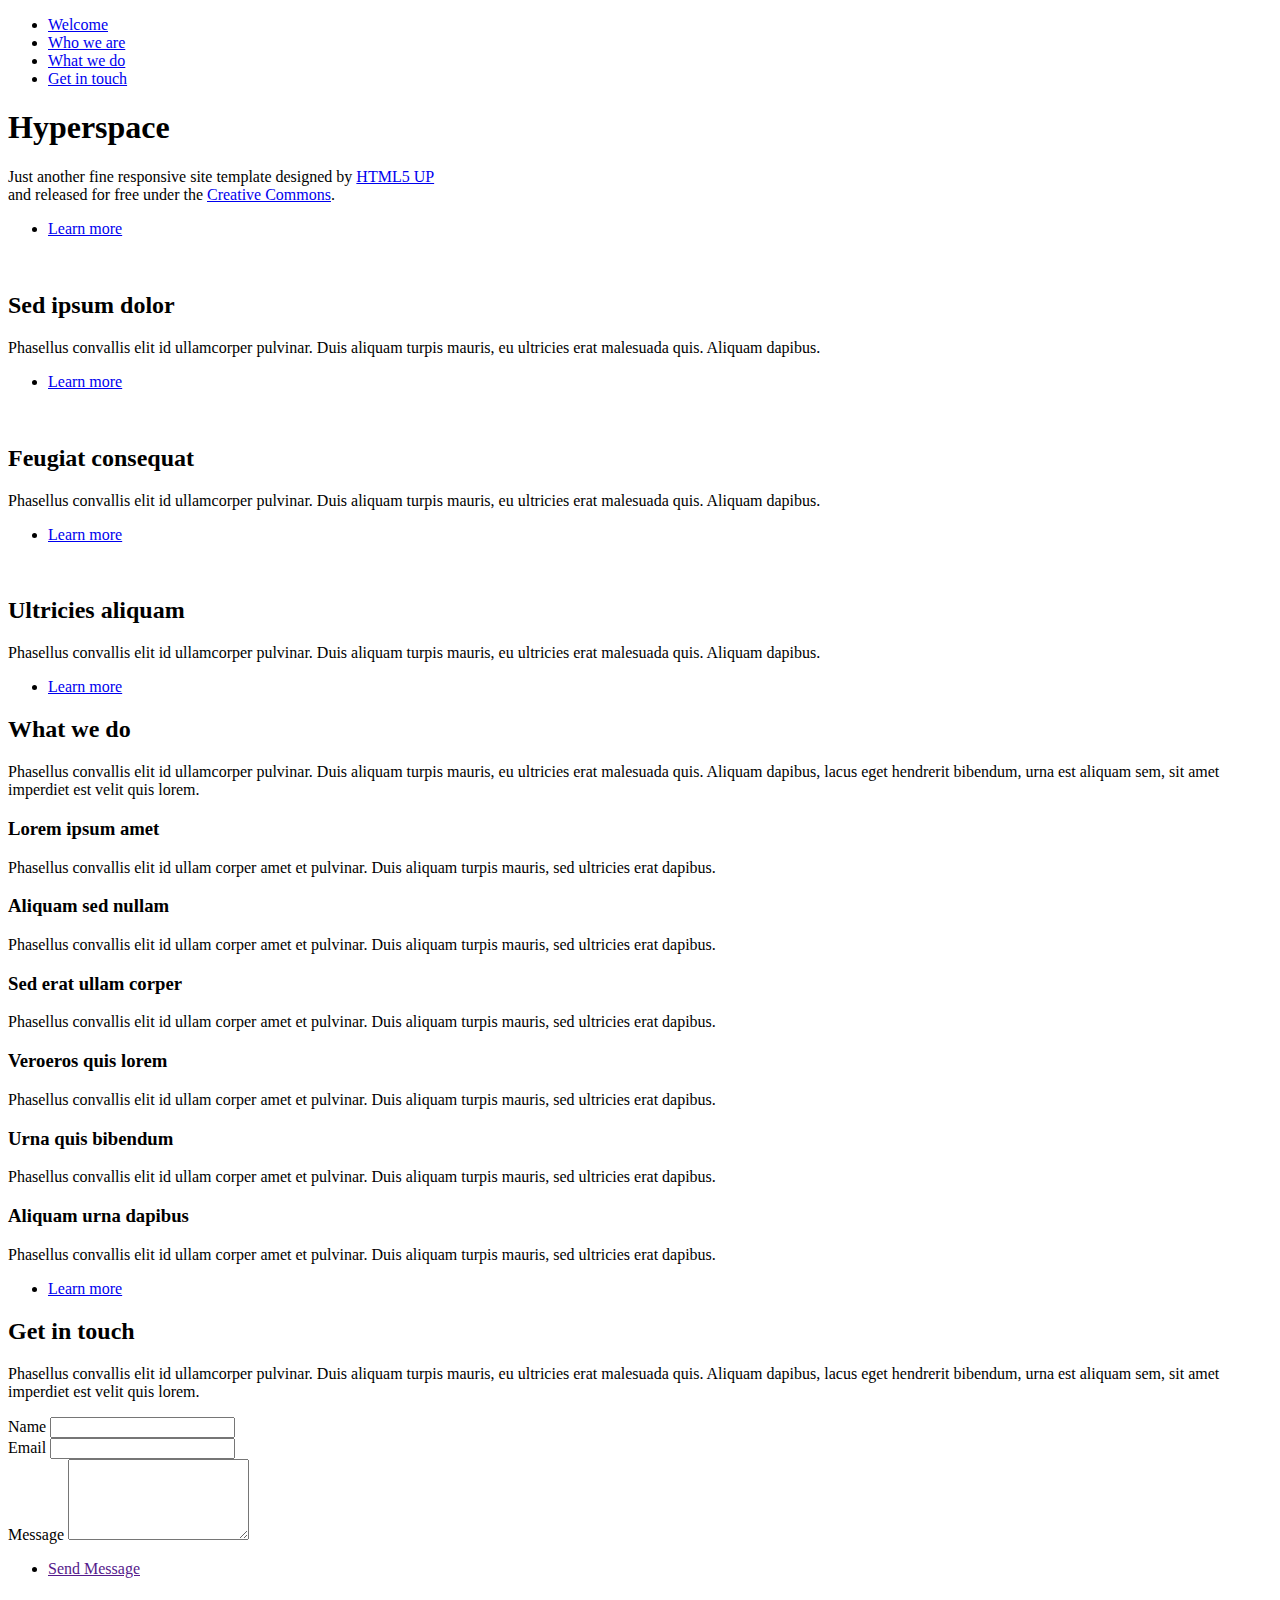
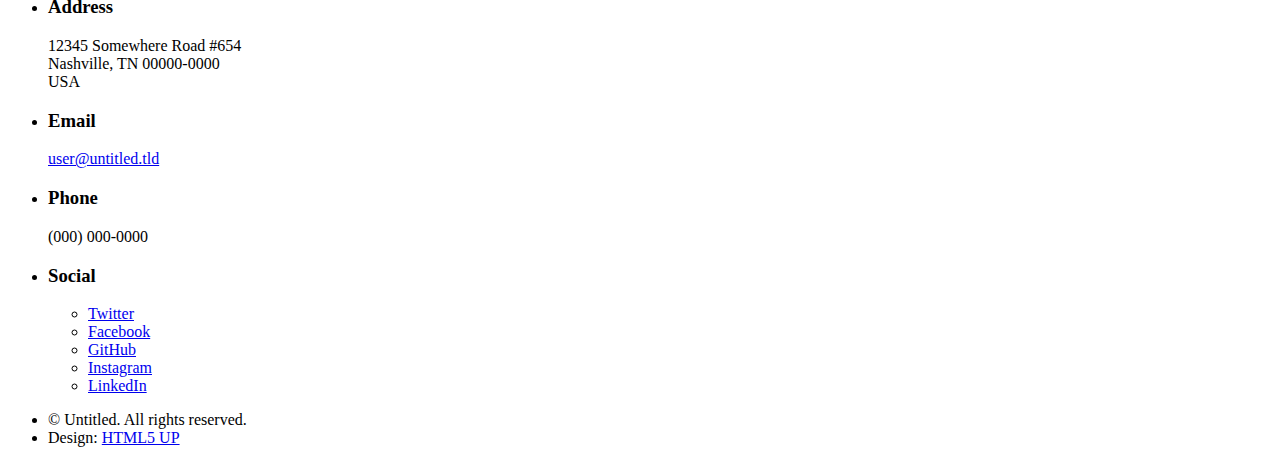
==== index.html @ f6045082 "Add files via upload" ====
<!DOCTYPE HTML>
<!--
	Hyperspace by HTML5 UP
	html5up.net | @ajlkn
	Free for personal and commercial use under the CCA 3.0 license (html5up.net/license)
-->
<html>
	<head>
		<title>Hyperspace by HTML5 UP</title>
		<meta charset="utf-8" />
		<meta name="viewport" content="width=device-width, initial-scale=1, user-scalable=no" />
		<link rel="stylesheet" href="assets/css/main.css" />
		<noscript><link rel="stylesheet" href="assets/css/noscript.css" /></noscript>
	</head>
	<body class="is-preload">

		<!-- Sidebar -->
			<section id="sidebar">
				<div class="inner">
					<nav>
						<ul>
							<li><a href="#intro">Welcome</a></li>
							<li><a href="#one">Who we are</a></li>
							<li><a href="#two">What we do</a></li>
							<li><a href="#three">Get in touch</a></li>
						</ul>
					</nav>
				</div>
			</section>

		<!-- Wrapper -->
			<div id="wrapper">

				<!-- Intro -->
					<section id="intro" class="wrapper style1 fullscreen fade-up">
						<div class="inner">
							<h1>Hyperspace</h1>
							<p>Just another fine responsive site template designed by <a href="http://html5up.net">HTML5 UP</a><br />
							and released for free under the <a href="http://html5up.net/license">Creative Commons</a>.</p>
							<ul class="actions">
								<li><a href="#one" class="button scrolly">Learn more</a></li>
							</ul>
						</div>
					</section>

				<!-- One -->
					<section id="one" class="wrapper style2 spotlights">
						<section>
							<a href="#" class="image"><img src="images/pic01.jpg" alt="" data-position="center center" /></a>
							<div class="content">
								<div class="inner">
									<h2>Sed ipsum dolor</h2>
									<p>Phasellus convallis elit id ullamcorper pulvinar. Duis aliquam turpis mauris, eu ultricies erat malesuada quis. Aliquam dapibus.</p>
									<ul class="actions">
										<li><a href="generic.html" class="button">Learn more</a></li>
									</ul>
								</div>
							</div>
						</section>
						<section>
							<a href="#" class="image"><img src="images/pic02.jpg" alt="" data-position="top center" /></a>
							<div class="content">
								<div class="inner">
									<h2>Feugiat consequat</h2>
									<p>Phasellus convallis elit id ullamcorper pulvinar. Duis aliquam turpis mauris, eu ultricies erat malesuada quis. Aliquam dapibus.</p>
									<ul class="actions">
										<li><a href="generic.html" class="button">Learn more</a></li>
									</ul>
								</div>
							</div>
						</section>
						<section>
							<a href="#" class="image"><img src="images/pic03.jpg" alt="" data-position="25% 25%" /></a>
							<div class="content">
								<div class="inner">
									<h2>Ultricies aliquam</h2>
									<p>Phasellus convallis elit id ullamcorper pulvinar. Duis aliquam turpis mauris, eu ultricies erat malesuada quis. Aliquam dapibus.</p>
									<ul class="actions">
										<li><a href="generic.html" class="button">Learn more</a></li>
									</ul>
								</div>
							</div>
						</section>
					</section>

				<!-- Two -->
					<section id="two" class="wrapper style3 fade-up">
						<div class="inner">
							<h2>What we do</h2>
							<p>Phasellus convallis elit id ullamcorper pulvinar. Duis aliquam turpis mauris, eu ultricies erat malesuada quis. Aliquam dapibus, lacus eget hendrerit bibendum, urna est aliquam sem, sit amet imperdiet est velit quis lorem.</p>
							<div class="features">
								<section>
									<span class="icon solid major fa-code"></span>
									<h3>Lorem ipsum amet</h3>
									<p>Phasellus convallis elit id ullam corper amet et pulvinar. Duis aliquam turpis mauris, sed ultricies erat dapibus.</p>
								</section>
								<section>
									<span class="icon solid major fa-lock"></span>
									<h3>Aliquam sed nullam</h3>
									<p>Phasellus convallis elit id ullam corper amet et pulvinar. Duis aliquam turpis mauris, sed ultricies erat dapibus.</p>
								</section>
								<section>
									<span class="icon solid major fa-cog"></span>
									<h3>Sed erat ullam corper</h3>
									<p>Phasellus convallis elit id ullam corper amet et pulvinar. Duis aliquam turpis mauris, sed ultricies erat dapibus.</p>
								</section>
								<section>
									<span class="icon solid major fa-desktop"></span>
									<h3>Veroeros quis lorem</h3>
									<p>Phasellus convallis elit id ullam corper amet et pulvinar. Duis aliquam turpis mauris, sed ultricies erat dapibus.</p>
								</section>
								<section>
									<span class="icon solid major fa-link"></span>
									<h3>Urna quis bibendum</h3>
									<p>Phasellus convallis elit id ullam corper amet et pulvinar. Duis aliquam turpis mauris, sed ultricies erat dapibus.</p>
								</section>
								<section>
									<span class="icon major fa-gem"></span>
									<h3>Aliquam urna dapibus</h3>
									<p>Phasellus convallis elit id ullam corper amet et pulvinar. Duis aliquam turpis mauris, sed ultricies erat dapibus.</p>
								</section>
							</div>
							<ul class="actions">
								<li><a href="generic.html" class="button">Learn more</a></li>
							</ul>
						</div>
					</section>

				<!-- Three -->
					<section id="three" class="wrapper style1 fade-up">
						<div class="inner">
							<h2>Get in touch</h2>
							<p>Phasellus convallis elit id ullamcorper pulvinar. Duis aliquam turpis mauris, eu ultricies erat malesuada quis. Aliquam dapibus, lacus eget hendrerit bibendum, urna est aliquam sem, sit amet imperdiet est velit quis lorem.</p>
							<div class="split style1">
								<section>
									<form method="post" action="#">
										<div class="fields">
											<div class="field half">
												<label for="name">Name</label>
												<input type="text" name="name" id="name" />
											</div>
											<div class="field half">
												<label for="email">Email</label>
												<input type="text" name="email" id="email" />
											</div>
											<div class="field">
												<label for="message">Message</label>
												<textarea name="message" id="message" rows="5"></textarea>
											</div>
										</div>
										<ul class="actions">
											<li><a href="" class="button submit">Send Message</a></li>
										</ul>
									</form>
								</section>
								<section>
									<ul class="contact">
										<li>
											<h3>Address</h3>
											<span>12345 Somewhere Road #654<br />
											Nashville, TN 00000-0000<br />
											USA</span>
										</li>
										<li>
											<h3>Email</h3>
											<a href="#">user@untitled.tld</a>
										</li>
										<li>
											<h3>Phone</h3>
											<span>(000) 000-0000</span>
										</li>
										<li>
											<h3>Social</h3>
											<ul class="icons">
												<li><a href="#" class="icon brands fa-twitter"><span class="label">Twitter</span></a></li>
												<li><a href="#" class="icon brands fa-facebook-f"><span class="label">Facebook</span></a></li>
												<li><a href="#" class="icon brands fa-github"><span class="label">GitHub</span></a></li>
												<li><a href="#" class="icon brands fa-instagram"><span class="label">Instagram</span></a></li>
												<li><a href="#" class="icon brands fa-linkedin-in"><span class="label">LinkedIn</span></a></li>
											</ul>
										</li>
									</ul>
								</section>
							</div>
						</div>
					</section>

			</div>

		<!-- Footer -->
			<footer id="footer" class="wrapper style1-alt">
				<div class="inner">
					<ul class="menu">
						<li>&copy; Untitled. All rights reserved.</li><li>Design: <a href="http://html5up.net">HTML5 UP</a></li>
					</ul>
				</div>
			</footer>

		<!-- Scripts -->
			<script src="assets/js/jquery.min.js"></script>
			<script src="assets/js/jquery.scrollex.min.js"></script>
			<script src="assets/js/jquery.scrolly.min.js"></script>
			<script src="assets/js/browser.min.js"></script>
			<script src="assets/js/breakpoints.min.js"></script>
			<script src="assets/js/util.js"></script>
			<script src="assets/js/main.js"></script>

	</body>
</html>
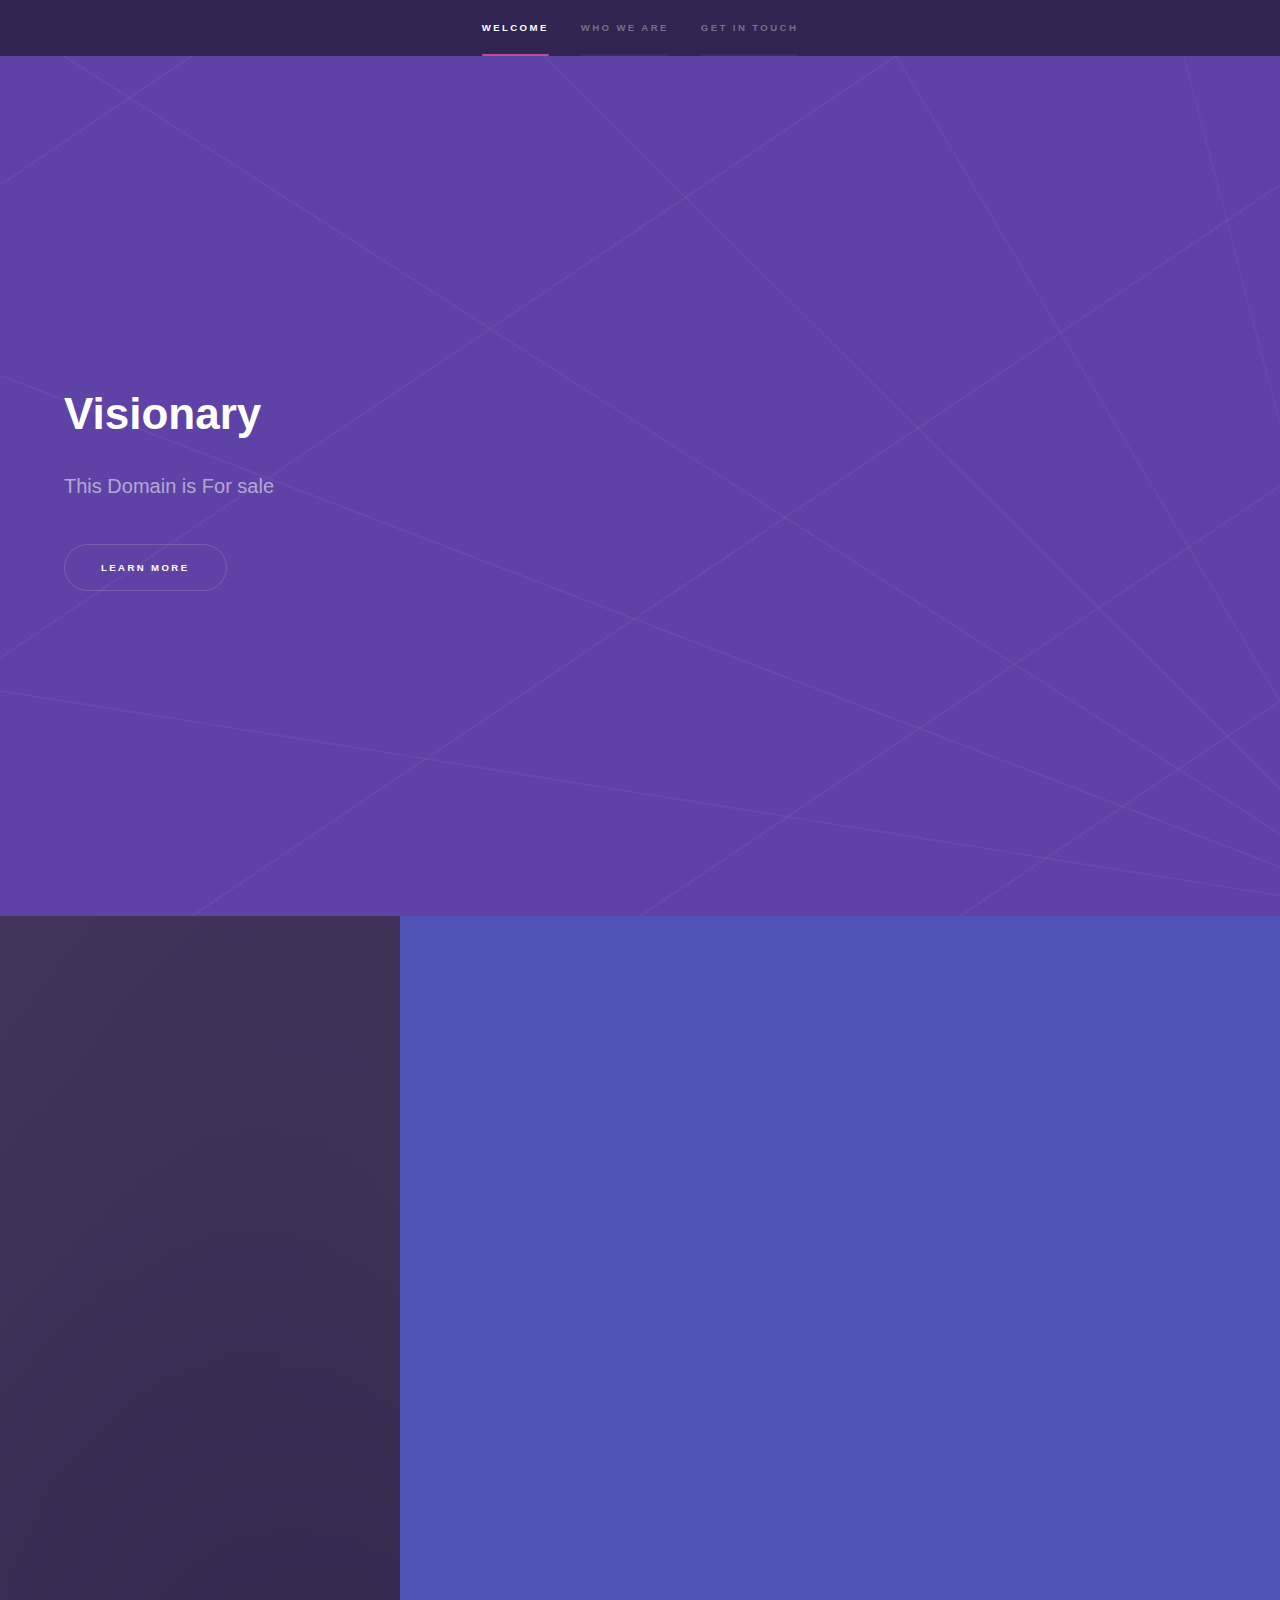
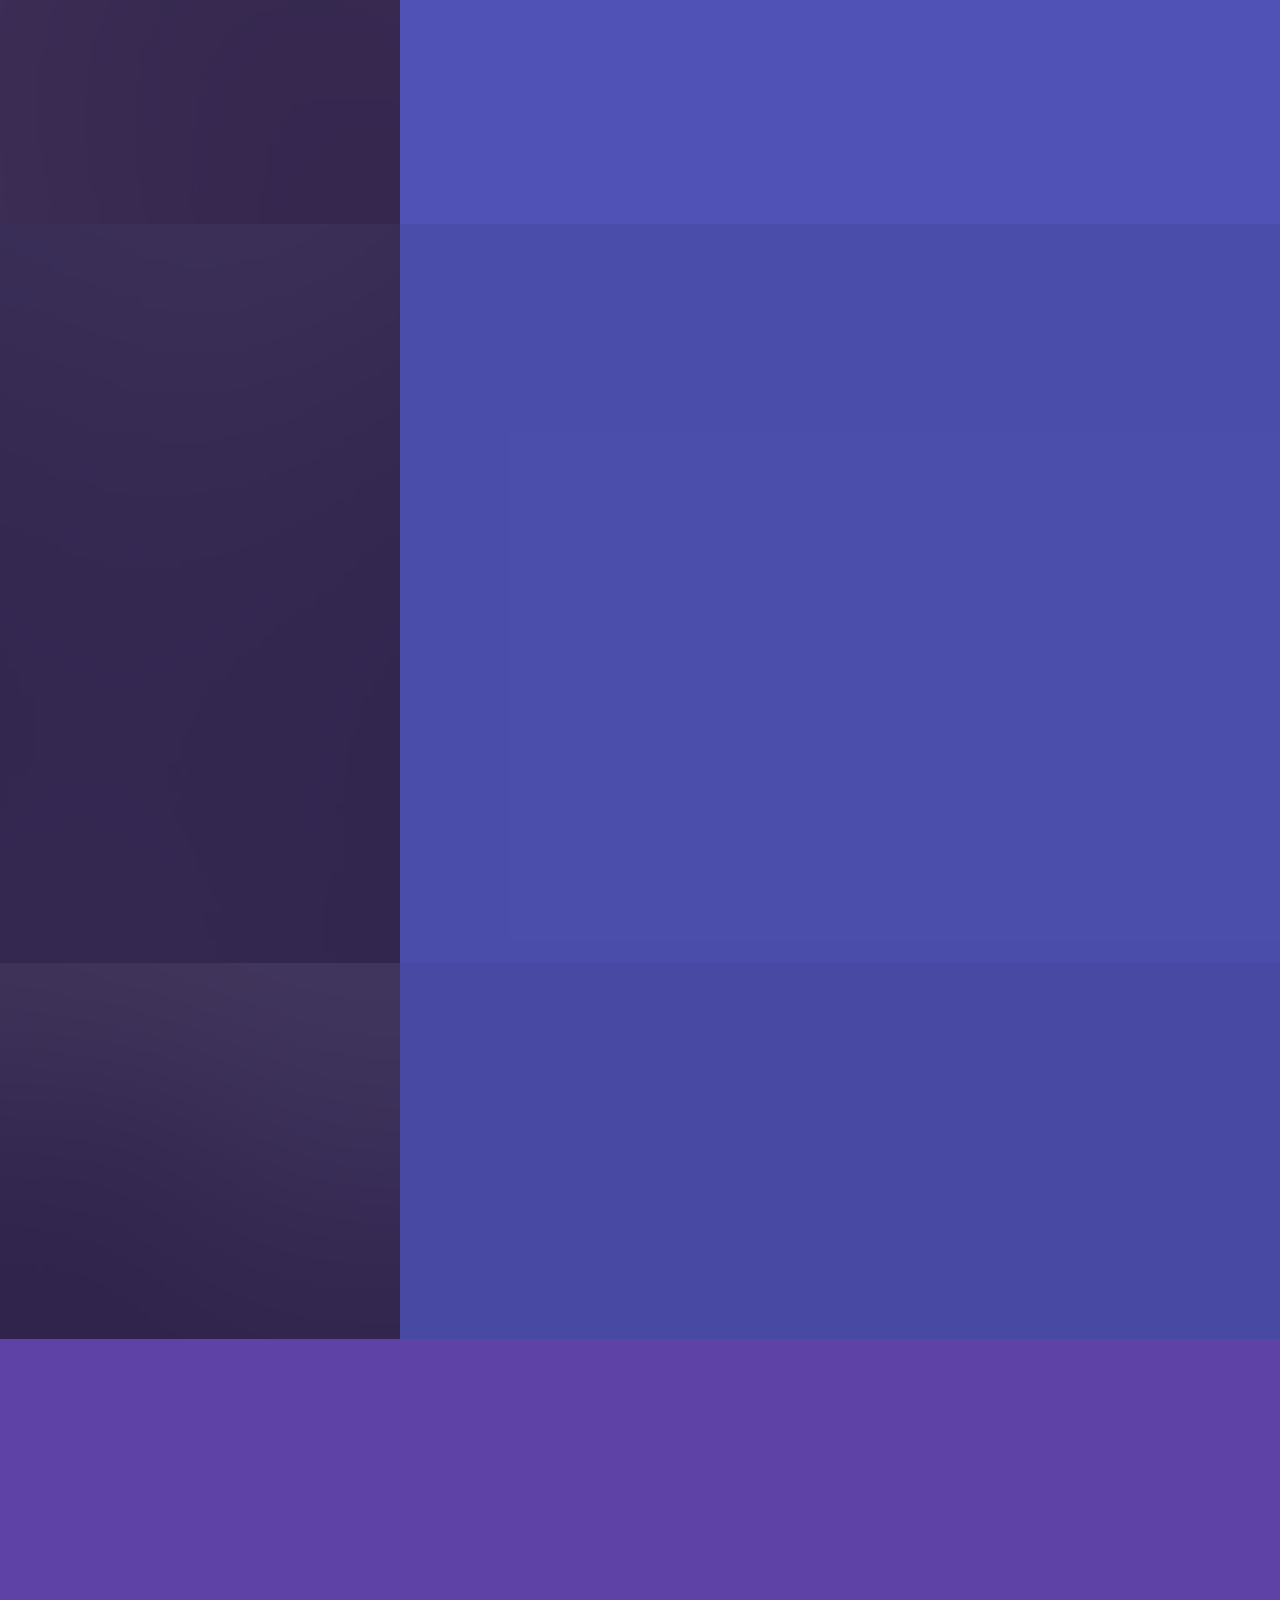
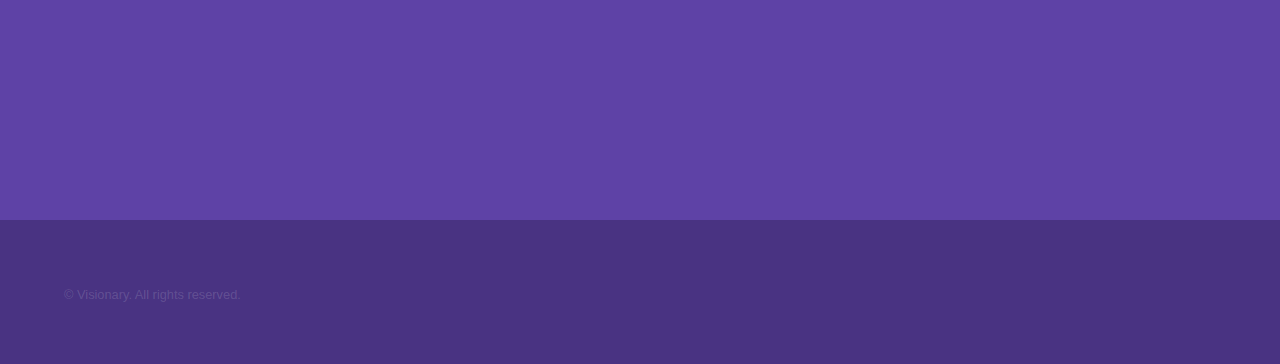
==== commit 6cd12fee: "changes code" ====
--- a/index.html
+++ b/index.html
@@ -1,12 +1,12 @@
 <!DOCTYPE HTML>
 <!--
-	Hyperspace by HTML5 UP
-	html5up.net | @ajlkn
-	Free for personal and commercial use under the CCA 3.0 license (html5up.net/license)
+	Domain by Visionary
+	visionary.my | @ajlkn
+	Free for personal and commercial use under the CCA 3.0 license (visionary.my/license)
 -->
 <html>
 	<head>
-		<title>Hyperspace by HTML5 UP</title>
+		<title>Domain by Visionary</title>
 		<meta charset="utf-8" />
 		<meta name="viewport" content="width=device-width, initial-scale=1, user-scalable=no" />
 		<link rel="stylesheet" href="assets/css/main.css" />
@@ -21,7 +21,7 @@
 						<ul>
 							<li><a href="#intro">Welcome</a></li>
 							<li><a href="#one">Who we are</a></li>
-							<li><a href="#two">What we do</a></li>
+							<!-- <li><a href="#two">What we do</a></li> -->
 							<li><a href="#three">Get in touch</a></li>
 						</ul>
 					</nav>
@@ -34,9 +34,8 @@
 				<!-- Intro -->
 					<section id="intro" class="wrapper style1 fullscreen fade-up">
 						<div class="inner">
-							<h1>Hyperspace</h1>
-							<p>Just another fine responsive site template designed by <a href="http://html5up.net">HTML5 UP</a><br />
-							and released for free under the <a href="http://html5up.net/license">Creative Commons</a>.</p>
+							<h1>Visionary</h1>
+							<p>This Domain is For sale</p>
 							<ul class="actions">
 								<li><a href="#one" class="button scrolly">Learn more</a></li>
 							</ul>
@@ -49,8 +48,30 @@
 							<a href="#" class="image"><img src="images/pic01.jpg" alt="" data-position="center center" /></a>
 							<div class="content">
 								<div class="inner">
-									<h2>Sed ipsum dolor</h2>
-									<p>Phasellus convallis elit id ullamcorper pulvinar. Duis aliquam turpis mauris, eu ultricies erat malesuada quis. Aliquam dapibus.</p>
+
+									<h2>The Visionary’s Journey</h2>
+									<p>
+
+										In the bustling city of Innovatia, there lived a young entrepreneur named Alex. Alex was known for his boundless curiosity and relentless drive to make the world a better place. He had a vision that went beyond the ordinary—a vision to create a sustainable future through technology and innovation.
+										
+										One day, while walking through the city’s crowded streets, Alex noticed the increasing pollution and the growing number of people struggling to find clean water. This sight ignited a spark within him. He decided to dedicate his life to solving these pressing issues.
+										
+										Alex gathered a team of like-minded individuals who shared his passion for change. They worked day and night, brainstorming and experimenting with various ideas. After months of hard work, they developed a groundbreaking water purification system that could convert polluted water into clean, drinkable water using solar energy.
+										
+										With their invention ready, Alex and his team presented it to the city council. The council was impressed and decided to implement the system across Innovatia. The results were astounding—clean water was now accessible to everyone, and the city’s pollution levels began to decrease.
+										
+										But Alex’s vision didn’t stop there. He wanted to share this technology with the world. He traveled to different countries, collaborating with governments and organizations to bring clean water to communities in need. His efforts were recognized globally, and he received numerous awards for his contributions to sustainability.
+										
+										Years passed, and Innovatia transformed into a model city of innovation and sustainability. Alex’s vision had become a reality, and his journey inspired countless others to pursue their dreams and make a positive impact on the world.
+										
+										Alex’s story is a testament to the power of vision and determination. It reminds us that with a clear vision and unwavering dedication, we can overcome any challenge and create a better future for all.
+										
+										I hope you enjoyed the story! If you have any specific themes or elements you’d like to include, feel free to let me know!
+										
+									
+									</p>
+
+									
 									<ul class="actions">
 										<li><a href="generic.html" class="button">Learn more</a></li>
 									</ul>
@@ -60,9 +81,22 @@
 						<section>
 							<a href="#" class="image"><img src="images/pic02.jpg" alt="" data-position="top center" /></a>
 							<div class="content">
-								<div class="inner">
-									<h2>Feugiat consequat</h2>
-									<p>Phasellus convallis elit id ullamcorper pulvinar. Duis aliquam turpis mauris, eu ultricies erat malesuada quis. Aliquam dapibus.</p>
+								<div class="inner">	<h2>The Great Office Prank</h2>
+									<p>
+										
+
+In a bustling tech company, there was a team known for their camaraderie and playful spirit. Among them was Sam, the office prankster, who was always up to some mischief. One day, Sam decided to pull off the ultimate prank on his boss, Mr. Thompson, who was known for his serious demeanor.
+
+Sam carefully planned his prank. He bought a realistic-looking rubber spider and placed it inside Mr. Thompson’s desk drawer. The next morning, as Mr. Thompson arrived at the office, Sam and his colleagues watched in anticipation.
+
+Mr. Thompson sat down at his desk, opened the drawer, and let out a loud yelp as he saw the spider. He jumped back, knocking over his chair, and the entire office burst into laughter. Mr. Thompson, realizing it was a prank, couldn’t help but chuckle himself.
+
+But the prank didn’t end there. Mr. Thompson decided to get back at Sam. He called a meeting and announced that the company was implementing a new dress code—everyone had to wear formal attire, including ties, starting the next day. Sam, who loved his casual clothes, was horrified.
+
+The next morning, Sam showed up in a full suit and tie, looking uncomfortable. As he walked into the office, he noticed everyone else was still in their casual clothes. Mr. Thompson walked up to him, grinning, and said, “Gotcha!”
+
+The office erupted in laughter once again, and Sam had to admit, Mr. Thompson had won this round. From that day on, the office was filled with even more laughter and a newfound respect for their boss’s sense of humor.
+									</p>
 									<ul class="actions">
 										<li><a href="generic.html" class="button">Learn more</a></li>
 									</ul>
@@ -73,8 +107,26 @@
 							<a href="#" class="image"><img src="images/pic03.jpg" alt="" data-position="25% 25%" /></a>
 							<div class="content">
 								<div class="inner">
-									<h2>Ultricies aliquam</h2>
-									<p>Phasellus convallis elit id ullamcorper pulvinar. Duis aliquam turpis mauris, eu ultricies erat malesuada quis. Aliquam dapibus.</p>
+								
+								
+									<h2>Visionary?</h2>
+									<p>
+										
+										Visionary Leadership
+Innovative Solutions
+Future Trends
+Creative Thinking
+Strategic Planning
+Business Growth
+Technology Advancements
+Entrepreneurship
+Market Insights
+Digital Transformation
+Sustainable Development
+Customer Experience
+Brand Strategy
+Product Innovation
+Industry Disruption</p>
 									<ul class="actions">
 										<li><a href="generic.html" class="button">Learn more</a></li>
 									</ul>
@@ -84,7 +136,7 @@
 					</section>
 
 				<!-- Two -->
-					<section id="two" class="wrapper style3 fade-up">
+					<!-- <section id="two" class="wrapper style3 fade-up">
 						<div class="inner">
 							<h2>What we do</h2>
 							<p>Phasellus convallis elit id ullamcorper pulvinar. Duis aliquam turpis mauris, eu ultricies erat malesuada quis. Aliquam dapibus, lacus eget hendrerit bibendum, urna est aliquam sem, sit amet imperdiet est velit quis lorem.</p>
@@ -124,16 +176,16 @@
 								<li><a href="generic.html" class="button">Learn more</a></li>
 							</ul>
 						</div>
-					</section>
+					</section> -->
 
 				<!-- Three -->
 					<section id="three" class="wrapper style1 fade-up">
 						<div class="inner">
 							<h2>Get in touch</h2>
-							<p>Phasellus convallis elit id ullamcorper pulvinar. Duis aliquam turpis mauris, eu ultricies erat malesuada quis. Aliquam dapibus, lacus eget hendrerit bibendum, urna est aliquam sem, sit amet imperdiet est velit quis lorem.</p>
+							<p>Keen to own or advertise here? </p>
 							<div class="split style1">
-								<section>
-									<form method="post" action="#">
+								 <section>
+									<!-- <form method="post" action="#">
 										<div class="fields">
 											<div class="field half">
 												<label for="name">Name</label>
@@ -151,25 +203,23 @@
 										<ul class="actions">
 											<li><a href="" class="button submit">Send Message</a></li>
 										</ul>
-									</form>
-								</section>
+									</form> -->
+								</section> 
 								<section>
 									<ul class="contact">
 										<li>
 											<h3>Address</h3>
-											<span>12345 Somewhere Road #654<br />
-											Nashville, TN 00000-0000<br />
-											USA</span>
+											<span>Somewhere in Malaysia</span>
 										</li>
 										<li>
 											<h3>Email</h3>
-											<a href="#">user@untitled.tld</a>
+											<a href="#">sean.collab.now@gmail.com</a>
 										</li>
 										<li>
 											<h3>Phone</h3>
-											<span>(000) 000-0000</span>
+											<span>(+60) 10-2264984</span>
 										</li>
-										<li>
+										<!-- <li>
 											<h3>Social</h3>
 											<ul class="icons">
 												<li><a href="#" class="icon brands fa-twitter"><span class="label">Twitter</span></a></li>
@@ -178,7 +228,7 @@
 												<li><a href="#" class="icon brands fa-instagram"><span class="label">Instagram</span></a></li>
 												<li><a href="#" class="icon brands fa-linkedin-in"><span class="label">LinkedIn</span></a></li>
 											</ul>
-										</li>
+										</li> -->
 									</ul>
 								</section>
 							</div>
@@ -191,7 +241,8 @@
 			<footer id="footer" class="wrapper style1-alt">
 				<div class="inner">
 					<ul class="menu">
-						<li>&copy; Untitled. All rights reserved.</li><li>Design: <a href="http://html5up.net">HTML5 UP</a></li>
+						<li>&copy; Visionary. All rights reserved.</li><li>
+							 </li>
 					</ul>
 				</div>
 			</footer>
--- a/assets/css/main.css
+++ b/assets/css/main.css
@@ -0,0 +1,3909 @@
+@import url(fontawesome-all.min.css);
+
+/*
+	Visionary by Visionary
+	visionary.my | @ajlkn
+	Free for personal and commercial use under the CCA 3.0 license (visionary.my/license)
+*/
+
+html, body, div, span, applet, object,
+iframe, h1, h2, h3, h4, h5, h6, p, blockquote,
+pre, a, abbr, acronym, address, big, cite,
+code, del, dfn, em, img, ins, kbd, q, s, samp,
+small, strike, strong, sub, sup, tt, var, b,
+u, i, center, dl, dt, dd, ol, ul, li, fieldset,
+form, label, legend, table, caption, tbody,
+tfoot, thead, tr, th, td, article, aside,
+canvas, details, embed, figure, figcaption,
+footer, header, hgroup, menu, nav, output, ruby,
+section, summary, time, mark, audio, video {
+	margin: 0;
+	padding: 0;
+	border: 0;
+	font-size: 100%;
+	font: inherit;
+	vertical-align: baseline;}
+
+article, aside, details, figcaption, figure,
+footer, header, hgroup, menu, nav, section {
+	display: block;}
+
+body {
+	line-height: 1;
+}
+
+ol, ul {
+	list-style: none;
+}
+
+blockquote, q {
+	quotes: none;
+}
+
+	blockquote:before, blockquote:after, q:before, q:after {
+		content: '';
+		content: none;
+	}
+
+table {
+	border-collapse: collapse;
+	border-spacing: 0;
+}
+
+body {
+	-webkit-text-size-adjust: none;
+}
+
+mark {
+	background-color: transparent;
+	color: inherit;
+}
+
+input::-moz-focus-inner {
+	border: 0;
+	padding: 0;
+}
+
+input, select, textarea {
+	-moz-appearance: none;
+	-webkit-appearance: none;
+	-ms-appearance: none;
+	appearance: none;
+}
+
+/* Basic */
+
+	@-ms-viewport {
+		width: device-width;
+	}
+
+	body {
+		-ms-overflow-style: scrollbar;
+	}
+
+	@media screen and (max-width: 480px) {
+
+		html, body {
+			min-width: 320px;
+		}
+
+	}
+
+	html {
+		box-sizing: border-box;
+	}
+
+	*, *:before, *:after {
+		box-sizing: inherit;
+	}
+
+	body {
+		background: #312450;
+	}
+
+		body.is-preload *, body.is-preload *:before, body.is-preload *:after {
+			-moz-animation: none !important;
+			-webkit-animation: none !important;
+			-ms-animation: none !important;
+			animation: none !important;
+			-moz-transition: none !important;
+			-webkit-transition: none !important;
+			-ms-transition: none !important;
+			transition: none !important;
+		}
+
+/* Type */
+
+	body, input, select, textarea {
+		color: rgba(255, 255, 255, 0.55);
+		font-family: Arial, Helvetica, sans-serif;
+		font-size: 16.5pt;
+		font-weight: normal;
+		line-height: 1.75;
+	}
+
+		@media screen and (max-width: 1680px) {
+
+			body, input, select, textarea {
+				font-size: 13pt;
+			}
+
+		}
+
+		@media screen and (max-width: 1280px) {
+
+			body, input, select, textarea {
+				font-size: 12pt;
+			}
+
+		}
+
+		@media screen and (max-width: 360px) {
+
+			body, input, select, textarea {
+				font-size: 11pt;
+			}
+
+		}
+
+	a {
+		-moz-transition: color 0.2s ease, border-bottom-color 0.2s ease;
+		-webkit-transition: color 0.2s ease, border-bottom-color 0.2s ease;
+		-ms-transition: color 0.2s ease, border-bottom-color 0.2s ease;
+		transition: color 0.2s ease, border-bottom-color 0.2s ease;
+		border-bottom: dotted 1px rgba(255, 255, 255, 0.35);
+		color: inherit;
+		text-decoration: none;
+	}
+
+		a:hover {
+			border-bottom-color: transparent;
+			color: #ffffff;
+		}
+
+	strong, b {
+		color: #ffffff;
+		font-weight: bold;
+	}
+
+	em, i {
+		font-style: italic;
+	}
+
+	p {
+		margin: 0 0 2em 0;
+	}
+
+	h1, h2, h3, h4, h5, h6 {
+		color: #ffffff;
+		font-weight: bold;
+		line-height: 1.5;
+		margin: 0 0 0.5em 0;
+	}
+
+		h1 a, h2 a, h3 a, h4 a, h5 a, h6 a {
+			color: inherit;
+			text-decoration: none;
+		}
+
+	h1 {
+		font-size: 2.75em;
+	}
+
+		h1.major {
+			margin: 0 0 1.3em 0;
+			position: relative;
+			padding-bottom: 0.35em;
+		}
+
+			h1.major:after {
+				background-image: -moz-linear-gradient(to right, #5e42a6, #b74e91);
+				background-image: -webkit-linear-gradient(to right, #5e42a6, #b74e91);
+				background-image: -ms-linear-gradient(to right, #5e42a6, #b74e91);
+				background-image: linear-gradient(to right, #5e42a6, #b74e91);
+				-moz-transition: max-width 0.2s ease;
+				-webkit-transition: max-width 0.2s ease;
+				-ms-transition: max-width 0.2s ease;
+				transition: max-width 0.2s ease;
+				border-radius: 0.2em;
+				bottom: 0;
+				content: '';
+				height: 0.05em;
+				position: absolute;
+				right: 0;
+				width: 100%;
+			}
+
+	h2 {
+		font-size: 1.75em;
+	}
+
+	h3 {
+		font-size: 1.1em;
+	}
+
+	h4 {
+		font-size: 1em;
+	}
+
+	h5 {
+		font-size: 0.8em;
+	}
+
+	h6 {
+		font-size: 0.6em;
+	}
+
+	@media screen and (max-width: 736px) {
+
+		h1 {
+			font-size: 2em;
+		}
+
+		h2 {
+			font-size: 1.25em;
+		}
+
+		h3 {
+			font-size: 1em;
+		}
+
+		h4 {
+			font-size: 0.8em;
+		}
+
+		h5 {
+			font-size: 0.6em;
+		}
+
+		h6 {
+			font-size: 0.6em;
+		}
+
+	}
+
+	sub {
+		font-size: 0.8em;
+		position: relative;
+		top: 0.5em;
+	}
+
+	sup {
+		font-size: 0.8em;
+		position: relative;
+		top: -0.5em;
+	}
+
+	blockquote {
+		border-left: solid 4px rgba(255, 255, 255, 0.15);
+		font-style: italic;
+		margin: 0 0 2em 0;
+		padding: 0.5em 0 0.5em 2em;
+	}
+
+	code {
+		background: rgba(255, 255, 255, 0.05);
+		border-radius: 0.25em;
+		border: solid 1px rgba(255, 255, 255, 0.15);
+		font-family: "Courier New", monospace;
+		font-size: 0.9em;
+		margin: 0 0.25em;
+		padding: 0.25em 0.65em;
+	}
+
+	pre {
+		-webkit-overflow-scrolling: touch;
+		font-family: "Courier New", monospace;
+		font-size: 0.9em;
+		margin: 0 0 2em 0;
+	}
+
+		pre code {
+			display: block;
+			line-height: 1.75em;
+			padding: 1em 1.5em;
+			overflow-x: auto;
+		}
+
+	hr {
+		border: 0;
+		border-bottom: solid 1px rgba(255, 255, 255, 0.15);
+		margin: 2em 0;
+	}
+
+		hr.major {
+			margin: 3em 0;
+		}
+
+	.align-left {
+		text-align: left;
+	}
+
+	.align-center {
+		text-align: center;
+	}
+
+	.align-right {
+		text-align: right;
+	}
+
+/* Row */
+
+	.row {
+		display: flex;
+		flex-wrap: wrap;
+		box-sizing: border-box;
+		align-items: stretch;
+	}
+
+		.row > * {
+			box-sizing: border-box;
+		}
+
+		.row.gtr-uniform > * > :last-child {
+			margin-bottom: 0;
+		}
+
+		.row.aln-left {
+			justify-content: flex-start;
+		}
+
+		.row.aln-center {
+			justify-content: center;
+		}
+
+		.row.aln-right {
+			justify-content: flex-end;
+		}
+
+		.row.aln-top {
+			align-items: flex-start;
+		}
+
+		.row.aln-middle {
+			align-items: center;
+		}
+
+		.row.aln-bottom {
+			align-items: flex-end;
+		}
+
+		.row > .imp {
+			order: -1;
+		}
+
+		.row > .col-1 {
+			width: 8.33333%;
+		}
+
+		.row > .off-1 {
+			margin-left: 8.33333%;
+		}
+
+		.row > .col-2 {
+			width: 16.66667%;
+		}
+
+		.row > .off-2 {
+			margin-left: 16.66667%;
+		}
+
+		.row > .col-3 {
+			width: 25%;
+		}
+
+		.row > .off-3 {
+			margin-left: 25%;
+		}
+
+		.row > .col-4 {
+			width: 33.33333%;
+		}
+
+		.row > .off-4 {
+			margin-left: 33.33333%;
+		}
+
+		.row > .col-5 {
+			width: 41.66667%;
+		}
+
+		.row > .off-5 {
+			margin-left: 41.66667%;
+		}
+
+		.row > .col-6 {
+			width: 50%;
+		}
+
+		.row > .off-6 {
+			margin-left: 50%;
+		}
+
+		.row > .col-7 {
+			width: 58.33333%;
+		}
+
+		.row > .off-7 {
+			margin-left: 58.33333%;
+		}
+
+		.row > .col-8 {
+			width: 66.66667%;
+		}
+
+		.row > .off-8 {
+			margin-left: 66.66667%;
+		}
+
+		.row > .col-9 {
+			width: 75%;
+		}
+
+		.row > .off-9 {
+			margin-left: 75%;
+		}
+
+		.row > .col-10 {
+			width: 83.33333%;
+		}
+
+		.row > .off-10 {
+			margin-left: 83.33333%;
+		}
+
+		.row > .col-11 {
+			width: 91.66667%;
+		}
+
+		.row > .off-11 {
+			margin-left: 91.66667%;
+		}
+
+		.row > .col-12 {
+			width: 100%;
+		}
+
+		.row > .off-12 {
+			margin-left: 100%;
+		}
+
+		.row.gtr-0 {
+			margin-top: 0;
+			margin-left: 0em;
+		}
+
+			.row.gtr-0 > * {
+				padding: 0 0 0 0em;
+			}
+
+			.row.gtr-0.gtr-uniform {
+				margin-top: 0em;
+			}
+
+				.row.gtr-0.gtr-uniform > * {
+					padding-top: 0em;
+				}
+
+		.row.gtr-25 {
+			margin-top: 0;
+			margin-left: -0.375em;
+		}
+
+			.row.gtr-25 > * {
+				padding: 0 0 0 0.375em;
+			}
+
+			.row.gtr-25.gtr-uniform {
+				margin-top: -0.375em;
+			}
+
+				.row.gtr-25.gtr-uniform > * {
+					padding-top: 0.375em;
+				}
+
+		.row.gtr-50 {
+			margin-top: 0;
+			margin-left: -0.75em;
+		}
+
+			.row.gtr-50 > * {
+				padding: 0 0 0 0.75em;
+			}
+
+			.row.gtr-50.gtr-uniform {
+				margin-top: -0.75em;
+			}
+
+				.row.gtr-50.gtr-uniform > * {
+					padding-top: 0.75em;
+				}
+
+		.row {
+			margin-top: 0;
+			margin-left: -1.5em;
+		}
+
+			.row > * {
+				padding: 0 0 0 1.5em;
+			}
+
+			.row.gtr-uniform {
+				margin-top: -1.5em;
+			}
+
+				.row.gtr-uniform > * {
+					padding-top: 1.5em;
+				}
+
+		.row.gtr-150 {
+			margin-top: 0;
+			margin-left: -2.25em;
+		}
+
+			.row.gtr-150 > * {
+				padding: 0 0 0 2.25em;
+			}
+
+			.row.gtr-150.gtr-uniform {
+				margin-top: -2.25em;
+			}
+
+				.row.gtr-150.gtr-uniform > * {
+					padding-top: 2.25em;
+				}
+
+		.row.gtr-200 {
+			margin-top: 0;
+			margin-left: -3em;
+		}
+
+			.row.gtr-200 > * {
+				padding: 0 0 0 3em;
+			}
+
+			.row.gtr-200.gtr-uniform {
+				margin-top: -3em;
+			}
+
+				.row.gtr-200.gtr-uniform > * {
+					padding-top: 3em;
+				}
+
+		@media screen and (max-width: 1680px) {
+
+			.row {
+				display: flex;
+				flex-wrap: wrap;
+				box-sizing: border-box;
+				align-items: stretch;
+			}
+
+				.row > * {
+					box-sizing: border-box;
+				}
+
+				.row.gtr-uniform > * > :last-child {
+					margin-bottom: 0;
+				}
+
+				.row.aln-left {
+					justify-content: flex-start;
+				}
+
+				.row.aln-center {
+					justify-content: center;
+				}
+
+				.row.aln-right {
+					justify-content: flex-end;
+				}
+
+				.row.aln-top {
+					align-items: flex-start;
+				}
+
+				.row.aln-middle {
+					align-items: center;
+				}
+
+				.row.aln-bottom {
+					align-items: flex-end;
+				}
+
+				.row > .imp-xlarge {
+					order: -1;
+				}
+
+				.row > .col-1-xlarge {
+					width: 8.33333%;
+				}
+
+				.row > .off-1-xlarge {
+					margin-left: 8.33333%;
+				}
+
+				.row > .col-2-xlarge {
+					width: 16.66667%;
+				}
+
+				.row > .off-2-xlarge {
+					margin-left: 16.66667%;
+				}
+
+				.row > .col-3-xlarge {
+					width: 25%;
+				}
+
+				.row > .off-3-xlarge {
+					margin-left: 25%;
+				}
+
+				.row > .col-4-xlarge {
+					width: 33.33333%;
+				}
+
+				.row > .off-4-xlarge {
+					margin-left: 33.33333%;
+				}
+
+				.row > .col-5-xlarge {
+					width: 41.66667%;
+				}
+
+				.row > .off-5-xlarge {
+					margin-left: 41.66667%;
+				}
+
+				.row > .col-6-xlarge {
+					width: 50%;
+				}
+
+				.row > .off-6-xlarge {
+					margin-left: 50%;
+				}
+
+				.row > .col-7-xlarge {
+					width: 58.33333%;
+				}
+
+				.row > .off-7-xlarge {
+					margin-left: 58.33333%;
+				}
+
+				.row > .col-8-xlarge {
+					width: 66.66667%;
+				}
+
+				.row > .off-8-xlarge {
+					margin-left: 66.66667%;
+				}
+
+				.row > .col-9-xlarge {
+					width: 75%;
+				}
+
+				.row > .off-9-xlarge {
+					margin-left: 75%;
+				}
+
+				.row > .col-10-xlarge {
+					width: 83.33333%;
+				}
+
+				.row > .off-10-xlarge {
+					margin-left: 83.33333%;
+				}
+
+				.row > .col-11-xlarge {
+					width: 91.66667%;
+				}
+
+				.row > .off-11-xlarge {
+					margin-left: 91.66667%;
+				}
+
+				.row > .col-12-xlarge {
+					width: 100%;
+				}
+
+				.row > .off-12-xlarge {
+					margin-left: 100%;
+				}
+
+				.row.gtr-0 {
+					margin-top: 0;
+					margin-left: 0em;
+				}
+
+					.row.gtr-0 > * {
+						padding: 0 0 0 0em;
+					}
+
+					.row.gtr-0.gtr-uniform {
+						margin-top: 0em;
+					}
+
+						.row.gtr-0.gtr-uniform > * {
+							padding-top: 0em;
+						}
+
+				.row.gtr-25 {
+					margin-top: 0;
+					margin-left: -0.375em;
+				}
+
+					.row.gtr-25 > * {
+						padding: 0 0 0 0.375em;
+					}
+
+					.row.gtr-25.gtr-uniform {
+						margin-top: -0.375em;
+					}
+
+						.row.gtr-25.gtr-uniform > * {
+							padding-top: 0.375em;
+						}
+
+				.row.gtr-50 {
+					margin-top: 0;
+					margin-left: -0.75em;
+				}
+
+					.row.gtr-50 > * {
+						padding: 0 0 0 0.75em;
+					}
+
+					.row.gtr-50.gtr-uniform {
+						margin-top: -0.75em;
+					}
+
+						.row.gtr-50.gtr-uniform > * {
+							padding-top: 0.75em;
+						}
+
+				.row {
+					margin-top: 0;
+					margin-left: -1.5em;
+				}
+
+					.row > * {
+						padding: 0 0 0 1.5em;
+					}
+
+					.row.gtr-uniform {
+						margin-top: -1.5em;
+					}
+
+						.row.gtr-uniform > * {
+							padding-top: 1.5em;
+						}
+
+				.row.gtr-150 {
+					margin-top: 0;
+					margin-left: -2.25em;
+				}
+
+					.row.gtr-150 > * {
+						padding: 0 0 0 2.25em;
+					}
+
+					.row.gtr-150.gtr-uniform {
+						margin-top: -2.25em;
+					}
+
+						.row.gtr-150.gtr-uniform > * {
+							padding-top: 2.25em;
+						}
+
+				.row.gtr-200 {
+					margin-top: 0;
+					margin-left: -3em;
+				}
+
+					.row.gtr-200 > * {
+						padding: 0 0 0 3em;
+					}
+
+					.row.gtr-200.gtr-uniform {
+						margin-top: -3em;
+					}
+
+						.row.gtr-200.gtr-uniform > * {
+							padding-top: 3em;
+						}
+
+		}
+
+		@media screen and (max-width: 1280px) {
+
+			.row {
+				display: flex;
+				flex-wrap: wrap;
+				box-sizing: border-box;
+				align-items: stretch;
+			}
+
+				.row > * {
+					box-sizing: border-box;
+				}
+
+				.row.gtr-uniform > * > :last-child {
+					margin-bottom: 0;
+				}
+
+				.row.aln-left {
+					justify-content: flex-start;
+				}
+
+				.row.aln-center {
+					justify-content: center;
+				}
+
+				.row.aln-right {
+					justify-content: flex-end;
+				}
+
+				.row.aln-top {
+					align-items: flex-start;
+				}
+
+				.row.aln-middle {
+					align-items: center;
+				}
+
+				.row.aln-bottom {
+					align-items: flex-end;
+				}
+
+				.row > .imp-large {
+					order: -1;
+				}
+
+				.row > .col-1-large {
+					width: 8.33333%;
+				}
+
+				.row > .off-1-large {
+					margin-left: 8.33333%;
+				}
+
+				.row > .col-2-large {
+					width: 16.66667%;
+				}
+
+				.row > .off-2-large {
+					margin-left: 16.66667%;
+				}
+
+				.row > .col-3-large {
+					width: 25%;
+				}
+
+				.row > .off-3-large {
+					margin-left: 25%;
+				}
+
+				.row > .col-4-large {
+					width: 33.33333%;
+				}
+
+				.row > .off-4-large {
+					margin-left: 33.33333%;
+				}
+
+				.row > .col-5-large {
+					width: 41.66667%;
+				}
+
+				.row > .off-5-large {
+					margin-left: 41.66667%;
+				}
+
+				.row > .col-6-large {
+					width: 50%;
+				}
+
+				.row > .off-6-large {
+					margin-left: 50%;
+				}
+
+				.row > .col-7-large {
+					width: 58.33333%;
+				}
+
+				.row > .off-7-large {
+					margin-left: 58.33333%;
+				}
+
+				.row > .col-8-large {
+					width: 66.66667%;
+				}
+
+				.row > .off-8-large {
+					margin-left: 66.66667%;
+				}
+
+				.row > .col-9-large {
+					width: 75%;
+				}
+
+				.row > .off-9-large {
+					margin-left: 75%;
+				}
+
+				.row > .col-10-large {
+					width: 83.33333%;
+				}
+
+				.row > .off-10-large {
+					margin-left: 83.33333%;
+				}
+
+				.row > .col-11-large {
+					width: 91.66667%;
+				}
+
+				.row > .off-11-large {
+					margin-left: 91.66667%;
+				}
+
+				.row > .col-12-large {
+					width: 100%;
+				}
+
+				.row > .off-12-large {
+					margin-left: 100%;
+				}
+
+				.row.gtr-0 {
+					margin-top: 0;
+					margin-left: 0em;
+				}
+
+					.row.gtr-0 > * {
+						padding: 0 0 0 0em;
+					}
+
+					.row.gtr-0.gtr-uniform {
+						margin-top: 0em;
+					}
+
+						.row.gtr-0.gtr-uniform > * {
+							padding-top: 0em;
+						}
+
+				.row.gtr-25 {
+					margin-top: 0;
+					margin-left: -0.375em;
+				}
+
+					.row.gtr-25 > * {
+						padding: 0 0 0 0.375em;
+					}
+
+					.row.gtr-25.gtr-uniform {
+						margin-top: -0.375em;
+					}
+
+						.row.gtr-25.gtr-uniform > * {
+							padding-top: 0.375em;
+						}
+
+				.row.gtr-50 {
+					margin-top: 0;
+					margin-left: -0.75em;
+				}
+
+					.row.gtr-50 > * {
+						padding: 0 0 0 0.75em;
+					}
+
+					.row.gtr-50.gtr-uniform {
+						margin-top: -0.75em;
+					}
+
+						.row.gtr-50.gtr-uniform > * {
+							padding-top: 0.75em;
+						}
+
+				.row {
+					margin-top: 0;
+					margin-left: -1.5em;
+				}
+
+					.row > * {
+						padding: 0 0 0 1.5em;
+					}
+
+					.row.gtr-uniform {
+						margin-top: -1.5em;
+					}
+
+						.row.gtr-uniform > * {
+							padding-top: 1.5em;
+						}
+
+				.row.gtr-150 {
+					margin-top: 0;
+					margin-left: -2.25em;
+				}
+
+					.row.gtr-150 > * {
+						padding: 0 0 0 2.25em;
+					}
+
+					.row.gtr-150.gtr-uniform {
+						margin-top: -2.25em;
+					}
+
+						.row.gtr-150.gtr-uniform > * {
+							padding-top: 2.25em;
+						}
+
+				.row.gtr-200 {
+					margin-top: 0;
+					margin-left: -3em;
+				}
+
+					.row.gtr-200 > * {
+						padding: 0 0 0 3em;
+					}
+
+					.row.gtr-200.gtr-uniform {
+						margin-top: -3em;
+					}
+
+						.row.gtr-200.gtr-uniform > * {
+							padding-top: 3em;
+						}
+
+		}
+
+		@media screen and (max-width: 980px) {
+
+			.row {
+				display: flex;
+				flex-wrap: wrap;
+				box-sizing: border-box;
+				align-items: stretch;
+			}
+
+				.row > * {
+					box-sizing: border-box;
+				}
+
+				.row.gtr-uniform > * > :last-child {
+					margin-bottom: 0;
+				}
+
+				.row.aln-left {
+					justify-content: flex-start;
+				}
+
+				.row.aln-center {
+					justify-content: center;
+				}
+
+				.row.aln-right {
+					justify-content: flex-end;
+				}
+
+				.row.aln-top {
+					align-items: flex-start;
+				}
+
+				.row.aln-middle {
+					align-items: center;
+				}
+
+				.row.aln-bottom {
+					align-items: flex-end;
+				}
+
+				.row > .imp-medium {
+					order: -1;
+				}
+
+				.row > .col-1-medium {
+					width: 8.33333%;
+				}
+
+				.row > .off-1-medium {
+					margin-left: 8.33333%;
+				}
+
+				.row > .col-2-medium {
+					width: 16.66667%;
+				}
+
+				.row > .off-2-medium {
+					margin-left: 16.66667%;
+				}
+
+				.row > .col-3-medium {
+					width: 25%;
+				}
+
+				.row > .off-3-medium {
+					margin-left: 25%;
+				}
+
+				.row > .col-4-medium {
+					width: 33.33333%;
+				}
+
+				.row > .off-4-medium {
+					margin-left: 33.33333%;
+				}
+
+				.row > .col-5-medium {
+					width: 41.66667%;
+				}
+
+				.row > .off-5-medium {
+					margin-left: 41.66667%;
+				}
+
+				.row > .col-6-medium {
+					width: 50%;
+				}
+
+				.row > .off-6-medium {
+					margin-left: 50%;
+				}
+
+				.row > .col-7-medium {
+					width: 58.33333%;
+				}
+
+				.row > .off-7-medium {
+					margin-left: 58.33333%;
+				}
+
+				.row > .col-8-medium {
+					width: 66.66667%;
+				}
+
+				.row > .off-8-medium {
+					margin-left: 66.66667%;
+				}
+
+				.row > .col-9-medium {
+					width: 75%;
+				}
+
+				.row > .off-9-medium {
+					margin-left: 75%;
+				}
+
+				.row > .col-10-medium {
+					width: 83.33333%;
+				}
+
+				.row > .off-10-medium {
+					margin-left: 83.33333%;
+				}
+
+				.row > .col-11-medium {
+					width: 91.66667%;
+				}
+
+				.row > .off-11-medium {
+					margin-left: 91.66667%;
+				}
+
+				.row > .col-12-medium {
+					width: 100%;
+				}
+
+				.row > .off-12-medium {
+					margin-left: 100%;
+				}
+
+				.row.gtr-0 {
+					margin-top: 0;
+					margin-left: 0em;
+				}
+
+					.row.gtr-0 > * {
+						padding: 0 0 0 0em;
+					}
+
+					.row.gtr-0.gtr-uniform {
+						margin-top: 0em;
+					}
+
+						.row.gtr-0.gtr-uniform > * {
+							padding-top: 0em;
+						}
+
+				.row.gtr-25 {
+					margin-top: 0;
+					margin-left: -0.375em;
+				}
+
+					.row.gtr-25 > * {
+						padding: 0 0 0 0.375em;
+					}
+
+					.row.gtr-25.gtr-uniform {
+						margin-top: -0.375em;
+					}
+
+						.row.gtr-25.gtr-uniform > * {
+							padding-top: 0.375em;
+						}
+
+				.row.gtr-50 {
+					margin-top: 0;
+					margin-left: -0.75em;
+				}
+
+					.row.gtr-50 > * {
+						padding: 0 0 0 0.75em;
+					}
+
+					.row.gtr-50.gtr-uniform {
+						margin-top: -0.75em;
+					}
+
+						.row.gtr-50.gtr-uniform > * {
+							padding-top: 0.75em;
+						}
+
+				.row {
+					margin-top: 0;
+					margin-left: -1.5em;
+				}
+
+					.row > * {
+						padding: 0 0 0 1.5em;
+					}
+
+					.row.gtr-uniform {
+						margin-top: -1.5em;
+					}
+
+						.row.gtr-uniform > * {
+							padding-top: 1.5em;
+						}
+
+				.row.gtr-150 {
+					margin-top: 0;
+					margin-left: -2.25em;
+				}
+
+					.row.gtr-150 > * {
+						padding: 0 0 0 2.25em;
+					}
+
+					.row.gtr-150.gtr-uniform {
+						margin-top: -2.25em;
+					}
+
+						.row.gtr-150.gtr-uniform > * {
+							padding-top: 2.25em;
+						}
+
+				.row.gtr-200 {
+					margin-top: 0;
+					margin-left: -3em;
+				}
+
+					.row.gtr-200 > * {
+						padding: 0 0 0 3em;
+					}
+
+					.row.gtr-200.gtr-uniform {
+						margin-top: -3em;
+					}
+
+						.row.gtr-200.gtr-uniform > * {
+							padding-top: 3em;
+						}
+
+		}
+
+		@media screen and (max-width: 736px) {
+
+			.row {
+				display: flex;
+				flex-wrap: wrap;
+				box-sizing: border-box;
+				align-items: stretch;
+			}
+
+				.row > * {
+					box-sizing: border-box;
+				}
+
+				.row.gtr-uniform > * > :last-child {
+					margin-bottom: 0;
+				}
+
+				.row.aln-left {
+					justify-content: flex-start;
+				}
+
+				.row.aln-center {
+					justify-content: center;
+				}
+
+				.row.aln-right {
+					justify-content: flex-end;
+				}
+
+				.row.aln-top {
+					align-items: flex-start;
+				}
+
+				.row.aln-middle {
+					align-items: center;
+				}
+
+				.row.aln-bottom {
+					align-items: flex-end;
+				}
+
+				.row > .imp-small {
+					order: -1;
+				}
+
+				.row > .col-1-small {
+					width: 8.33333%;
+				}
+
+				.row > .off-1-small {
+					margin-left: 8.33333%;
+				}
+
+				.row > .col-2-small {
+					width: 16.66667%;
+				}
+
+				.row > .off-2-small {
+					margin-left: 16.66667%;
+				}
+
+				.row > .col-3-small {
+					width: 25%;
+				}
+
+				.row > .off-3-small {
+					margin-left: 25%;
+				}
+
+				.row > .col-4-small {
+					width: 33.33333%;
+				}
+
+				.row > .off-4-small {
+					margin-left: 33.33333%;
+				}
+
+				.row > .col-5-small {
+					width: 41.66667%;
+				}
+
+				.row > .off-5-small {
+					margin-left: 41.66667%;
+				}
+
+				.row > .col-6-small {
+					width: 50%;
+				}
+
+				.row > .off-6-small {
+					margin-left: 50%;
+				}
+
+				.row > .col-7-small {
+					width: 58.33333%;
+				}
+
+				.row > .off-7-small {
+					margin-left: 58.33333%;
+				}
+
+				.row > .col-8-small {
+					width: 66.66667%;
+				}
+
+				.row > .off-8-small {
+					margin-left: 66.66667%;
+				}
+
+				.row > .col-9-small {
+					width: 75%;
+				}
+
+				.row > .off-9-small {
+					margin-left: 75%;
+				}
+
+				.row > .col-10-small {
+					width: 83.33333%;
+				}
+
+				.row > .off-10-small {
+					margin-left: 83.33333%;
+				}
+
+				.row > .col-11-small {
+					width: 91.66667%;
+				}
+
+				.row > .off-11-small {
+					margin-left: 91.66667%;
+				}
+
+				.row > .col-12-small {
+					width: 100%;
+				}
+
+				.row > .off-12-small {
+					margin-left: 100%;
+				}
+
+				.row.gtr-0 {
+					margin-top: 0;
+					margin-left: 0em;
+				}
+
+					.row.gtr-0 > * {
+						padding: 0 0 0 0em;
+					}
+
+					.row.gtr-0.gtr-uniform {
+						margin-top: 0em;
+					}
+
+						.row.gtr-0.gtr-uniform > * {
+							padding-top: 0em;
+						}
+
+				.row.gtr-25 {
+					margin-top: 0;
+					margin-left: -0.375em;
+				}
+
+					.row.gtr-25 > * {
+						padding: 0 0 0 0.375em;
+					}
+
+					.row.gtr-25.gtr-uniform {
+						margin-top: -0.375em;
+					}
+
+						.row.gtr-25.gtr-uniform > * {
+							padding-top: 0.375em;
+						}
+
+				.row.gtr-50 {
+					margin-top: 0;
+					margin-left: -0.75em;
+				}
+
+					.row.gtr-50 > * {
+						padding: 0 0 0 0.75em;
+					}
+
+					.row.gtr-50.gtr-uniform {
+						margin-top: -0.75em;
+					}
+
+						.row.gtr-50.gtr-uniform > * {
+							padding-top: 0.75em;
+						}
+
+				.row {
+					margin-top: 0;
+					margin-left: -1.5em;
+				}
+
+					.row > * {
+						padding: 0 0 0 1.5em;
+					}
+
+					.row.gtr-uniform {
+						margin-top: -1.5em;
+					}
+
+						.row.gtr-uniform > * {
+							padding-top: 1.5em;
+						}
+
+				.row.gtr-150 {
+					margin-top: 0;
+					margin-left: -2.25em;
+				}
+
+					.row.gtr-150 > * {
+						padding: 0 0 0 2.25em;
+					}
+
+					.row.gtr-150.gtr-uniform {
+						margin-top: -2.25em;
+					}
+
+						.row.gtr-150.gtr-uniform > * {
+							padding-top: 2.25em;
+						}
+
+				.row.gtr-200 {
+					margin-top: 0;
+					margin-left: -3em;
+				}
+
+					.row.gtr-200 > * {
+						padding: 0 0 0 3em;
+					}
+
+					.row.gtr-200.gtr-uniform {
+						margin-top: -3em;
+					}
+
+						.row.gtr-200.gtr-uniform > * {
+							padding-top: 3em;
+						}
+
+		}
+
+		@media screen and (max-width: 480px) {
+
+			.row {
+				display: flex;
+				flex-wrap: wrap;
+				box-sizing: border-box;
+				align-items: stretch;
+			}
+
+				.row > * {
+					box-sizing: border-box;
+				}
+
+				.row.gtr-uniform > * > :last-child {
+					margin-bottom: 0;
+				}
+
+				.row.aln-left {
+					justify-content: flex-start;
+				}
+
+				.row.aln-center {
+					justify-content: center;
+				}
+
+				.row.aln-right {
+					justify-content: flex-end;
+				}
+
+				.row.aln-top {
+					align-items: flex-start;
+				}
+
+				.row.aln-middle {
+					align-items: center;
+				}
+
+				.row.aln-bottom {
+					align-items: flex-end;
+				}
+
+				.row > .imp-xsmall {
+					order: -1;
+				}
+
+				.row > .col-1-xsmall {
+					width: 8.33333%;
+				}
+
+				.row > .off-1-xsmall {
+					margin-left: 8.33333%;
+				}
+
+				.row > .col-2-xsmall {
+					width: 16.66667%;
+				}
+
+				.row > .off-2-xsmall {
+					margin-left: 16.66667%;
+				}
+
+				.row > .col-3-xsmall {
+					width: 25%;
+				}
+
+				.row > .off-3-xsmall {
+					margin-left: 25%;
+				}
+
+				.row > .col-4-xsmall {
+					width: 33.33333%;
+				}
+
+				.row > .off-4-xsmall {
+					margin-left: 33.33333%;
+				}
+
+				.row > .col-5-xsmall {
+					width: 41.66667%;
+				}
+
+				.row > .off-5-xsmall {
+					margin-left: 41.66667%;
+				}
+
+				.row > .col-6-xsmall {
+					width: 50%;
+				}
+
+				.row > .off-6-xsmall {
+					margin-left: 50%;
+				}
+
+				.row > .col-7-xsmall {
+					width: 58.33333%;
+				}
+
+				.row > .off-7-xsmall {
+					margin-left: 58.33333%;
+				}
+
+				.row > .col-8-xsmall {
+					width: 66.66667%;
+				}
+
+				.row > .off-8-xsmall {
+					margin-left: 66.66667%;
+				}
+
+				.row > .col-9-xsmall {
+					width: 75%;
+				}
+
+				.row > .off-9-xsmall {
+					margin-left: 75%;
+				}
+
+				.row > .col-10-xsmall {
+					width: 83.33333%;
+				}
+
+				.row > .off-10-xsmall {
+					margin-left: 83.33333%;
+				}
+
+				.row > .col-11-xsmall {
+					width: 91.66667%;
+				}
+
+				.row > .off-11-xsmall {
+					margin-left: 91.66667%;
+				}
+
+				.row > .col-12-xsmall {
+					width: 100%;
+				}
+
+				.row > .off-12-xsmall {
+					margin-left: 100%;
+				}
+
+				.row.gtr-0 {
+					margin-top: 0;
+					margin-left: 0em;
+				}
+
+					.row.gtr-0 > * {
+						padding: 0 0 0 0em;
+					}
+
+					.row.gtr-0.gtr-uniform {
+						margin-top: 0em;
+					}
+
+						.row.gtr-0.gtr-uniform > * {
+							padding-top: 0em;
+						}
+
+				.row.gtr-25 {
+					margin-top: 0;
+					margin-left: -0.375em;
+				}
+
+					.row.gtr-25 > * {
+						padding: 0 0 0 0.375em;
+					}
+
+					.row.gtr-25.gtr-uniform {
+						margin-top: -0.375em;
+					}
+
+						.row.gtr-25.gtr-uniform > * {
+							padding-top: 0.375em;
+						}
+
+				.row.gtr-50 {
+					margin-top: 0;
+					margin-left: -0.75em;
+				}
+
+					.row.gtr-50 > * {
+						padding: 0 0 0 0.75em;
+					}
+
+					.row.gtr-50.gtr-uniform {
+						margin-top: -0.75em;
+					}
+
+						.row.gtr-50.gtr-uniform > * {
+							padding-top: 0.75em;
+						}
+
+				.row {
+					margin-top: 0;
+					margin-left: -1.5em;
+				}
+
+					.row > * {
+						padding: 0 0 0 1.5em;
+					}
+
+					.row.gtr-uniform {
+						margin-top: -1.5em;
+					}
+
+						.row.gtr-uniform > * {
+							padding-top: 1.5em;
+						}
+
+				.row.gtr-150 {
+					margin-top: 0;
+					margin-left: -2.25em;
+				}
+
+					.row.gtr-150 > * {
+						padding: 0 0 0 2.25em;
+					}
+
+					.row.gtr-150.gtr-uniform {
+						margin-top: -2.25em;
+					}
+
+						.row.gtr-150.gtr-uniform > * {
+							padding-top: 2.25em;
+						}
+
+				.row.gtr-200 {
+					margin-top: 0;
+					margin-left: -3em;
+				}
+
+					.row.gtr-200 > * {
+						padding: 0 0 0 3em;
+					}
+
+					.row.gtr-200.gtr-uniform {
+						margin-top: -3em;
+					}
+
+						.row.gtr-200.gtr-uniform > * {
+							padding-top: 3em;
+						}
+
+		}
+
+/* Box */
+
+	.box {
+		border-radius: 0.25em;
+		border: solid 1px rgba(255, 255, 255, 0.15);
+		margin-bottom: 2em;
+		padding: 1.5em;
+	}
+
+		.box > :last-child,
+		.box > :last-child > :last-child,
+		.box > :last-child > :last-child > :last-child {
+			margin-bottom: 0;
+		}
+
+		.box.alt {
+			border: 0;
+			border-radius: 0;
+			padding: 0;
+		}
+
+/* Button */
+
+	input[type="submit"],
+	input[type="reset"],
+	input[type="button"],
+	button,
+	.button {
+		-moz-appearance: none;
+		-webkit-appearance: none;
+		-ms-appearance: none;
+		appearance: none;
+		-moz-transition: border-color 0.2s ease;
+		-webkit-transition: border-color 0.2s ease;
+		-ms-transition: border-color 0.2s ease;
+		transition: border-color 0.2s ease;
+		background-color: transparent;
+		border: solid 1px !important;
+		border-color: rgba(255, 255, 255, 0.15) !important;
+		border-radius: 3em;
+		color: #ffffff !important;
+		cursor: pointer;
+		display: inline-block;
+		font-size: 0.6em;
+		font-weight: bold;
+		height: calc(4.75em + 2px);
+		letter-spacing: 0.25em;
+		line-height: 4.75em;
+		outline: 0;
+		padding: 0 3.75em;
+		position: relative;
+		text-align: center;
+		text-decoration: none;
+		text-transform: uppercase;
+		white-space: nowrap;
+	}
+
+		input[type="submit"]:after,
+		input[type="reset"]:after,
+		input[type="button"]:after,
+		button:after,
+		.button:after {
+			-moz-transform: scale(0.25);
+			-webkit-transform: scale(0.25);
+			-ms-transform: scale(0.25);
+			transform: scale(0.25);
+			pointer-events: none;
+			-moz-transition: opacity 0.2s ease, -moz-transform 0.2s ease;
+			-webkit-transition: opacity 0.2s ease, -webkit-transform 0.2s ease;
+			-ms-transition: opacity 0.2s ease, -ms-transform 0.2s ease;
+			transition: opacity 0.2s ease, transform 0.2s ease;
+			background: #ffffff;
+			border-radius: 3em;
+			content: '';
+			height: 100%;
+			left: 0;
+			opacity: 0;
+			position: absolute;
+			top: 0;
+			width: 100%;
+		}
+
+		input[type="submit"].icon:before,
+		input[type="reset"].icon:before,
+		input[type="button"].icon:before,
+		button.icon:before,
+		.button.icon:before {
+			margin-right: 0.75em;
+		}
+
+		input[type="submit"].fit,
+		input[type="reset"].fit,
+		input[type="button"].fit,
+		button.fit,
+		.button.fit {
+			width: 100%;
+		}
+
+		input[type="submit"].small,
+		input[type="reset"].small,
+		input[type="button"].small,
+		button.small,
+		.button.small {
+			font-size: 0.4em;
+		}
+
+		input[type="submit"].large,
+		input[type="reset"].large,
+		input[type="button"].large,
+		button.large,
+		.button.large {
+			font-size: 0.8em;
+		}
+
+		input[type="submit"].primary,
+		input[type="reset"].primary,
+		input[type="button"].primary,
+		button.primary,
+		.button.primary {
+			background-color: #ffffff;
+			color: #312450 !important;
+		}
+
+			input[type="submit"].primary:after,
+			input[type="reset"].primary:after,
+			input[type="button"].primary:after,
+			button.primary:after,
+			.button.primary:after {
+				display: none;
+			}
+
+		input[type="submit"].disabled, input[type="submit"]:disabled,
+		input[type="reset"].disabled,
+		input[type="reset"]:disabled,
+		input[type="button"].disabled,
+		input[type="button"]:disabled,
+		button.disabled,
+		button:disabled,
+		.button.disabled,
+		.button:disabled {
+			cursor: default;
+			opacity: 0.5;
+			pointer-events: none;
+		}
+
+		input[type="submit"]:hover,
+		input[type="reset"]:hover,
+		input[type="button"]:hover,
+		button:hover,
+		.button:hover {
+			border-color: rgba(255, 255, 255, 0.55) !important;
+		}
+
+			input[type="submit"]:hover:after,
+			input[type="reset"]:hover:after,
+			input[type="button"]:hover:after,
+			button:hover:after,
+			.button:hover:after {
+				opacity: 0.05;
+				-moz-transform: scale(1);
+				-webkit-transform: scale(1);
+				-ms-transform: scale(1);
+				transform: scale(1);
+			}
+
+			input[type="submit"]:hover:active,
+			input[type="reset"]:hover:active,
+			input[type="button"]:hover:active,
+			button:hover:active,
+			.button:hover:active {
+				border-color: #ffffff !important;
+			}
+
+				input[type="submit"]:hover:active:after,
+				input[type="reset"]:hover:active:after,
+				input[type="button"]:hover:active:after,
+				button:hover:active:after,
+				.button:hover:active:after {
+					opacity: 0.1;
+				}
+
+/* Features */
+
+	.features {
+		display: -moz-flex;
+		display: -webkit-flex;
+		display: -ms-flex;
+		display: flex;
+		-moz-flex-wrap: wrap;
+		-webkit-flex-wrap: wrap;
+		-ms-flex-wrap: wrap;
+		flex-wrap: wrap;
+		border-radius: 0.25em;
+		border: solid 1px rgba(255, 255, 255, 0.15);
+		background: rgba(255, 255, 255, 0.05);
+		margin: 0 0 2em 0;
+	}
+
+		.features section {
+			padding: 3.5em 3em 1em 7em ;
+			width: 50%;
+			border-top: solid 1px rgba(255, 255, 255, 0.15);
+			position: relative;
+		}
+
+			.features section:nth-child(-n + 2) {
+				border-top-width: 0;
+			}
+
+			.features section:nth-child(2n) {
+				border-left: solid 1px rgba(255, 255, 255, 0.15);
+			}
+
+			.features section .icon {
+				-moz-transition: opacity 0.5s ease, -moz-transform 0.5s ease;
+				-webkit-transition: opacity 0.5s ease, -webkit-transform 0.5s ease;
+				-ms-transition: opacity 0.5s ease, -ms-transform 0.5s ease;
+				transition: opacity 0.5s ease, transform 0.5s ease;
+				-moz-transition-delay: 1s;
+				-webkit-transition-delay: 1s;
+				-ms-transition-delay: 1s;
+				transition-delay: 1s;
+				-moz-transform: scale(1);
+				-webkit-transform: scale(1);
+				-ms-transform: scale(1);
+				transform: scale(1);
+				position: absolute;
+				left: 3em;
+				top: 3em;
+				opacity: 1;
+			}
+
+			.features section:nth-child(1) .icon {
+				-moz-transition-delay: 0.15s;
+				-webkit-transition-delay: 0.15s;
+				-ms-transition-delay: 0.15s;
+				transition-delay: 0.15s;
+			}
+
+			.features section:nth-child(2) .icon {
+				-moz-transition-delay: 0.3s;
+				-webkit-transition-delay: 0.3s;
+				-ms-transition-delay: 0.3s;
+				transition-delay: 0.3s;
+			}
+
+			.features section:nth-child(3) .icon {
+				-moz-transition-delay: 0.45s;
+				-webkit-transition-delay: 0.45s;
+				-ms-transition-delay: 0.45s;
+				transition-delay: 0.45s;
+			}
+
+			.features section:nth-child(4) .icon {
+				-moz-transition-delay: 0.6s;
+				-webkit-transition-delay: 0.6s;
+				-ms-transition-delay: 0.6s;
+				transition-delay: 0.6s;
+			}
+
+			.features section:nth-child(5) .icon {
+				-moz-transition-delay: 0.75s;
+				-webkit-transition-delay: 0.75s;
+				-ms-transition-delay: 0.75s;
+				transition-delay: 0.75s;
+			}
+
+			.features section:nth-child(6) .icon {
+				-moz-transition-delay: 0.9s;
+				-webkit-transition-delay: 0.9s;
+				-ms-transition-delay: 0.9s;
+				transition-delay: 0.9s;
+			}
+
+			.features section:nth-child(7) .icon {
+				-moz-transition-delay: 1.05s;
+				-webkit-transition-delay: 1.05s;
+				-ms-transition-delay: 1.05s;
+				transition-delay: 1.05s;
+			}
+
+			.features section:nth-child(8) .icon {
+				-moz-transition-delay: 1.2s;
+				-webkit-transition-delay: 1.2s;
+				-ms-transition-delay: 1.2s;
+				transition-delay: 1.2s;
+			}
+
+			.features section:nth-child(9) .icon {
+				-moz-transition-delay: 1.35s;
+				-webkit-transition-delay: 1.35s;
+				-ms-transition-delay: 1.35s;
+				transition-delay: 1.35s;
+			}
+
+			.features section:nth-child(10) .icon {
+				-moz-transition-delay: 1.5s;
+				-webkit-transition-delay: 1.5s;
+				-ms-transition-delay: 1.5s;
+				transition-delay: 1.5s;
+			}
+
+			.features section:nth-child(11) .icon {
+				-moz-transition-delay: 1.65s;
+				-webkit-transition-delay: 1.65s;
+				-ms-transition-delay: 1.65s;
+				transition-delay: 1.65s;
+			}
+
+			.features section:nth-child(12) .icon {
+				-moz-transition-delay: 1.8s;
+				-webkit-transition-delay: 1.8s;
+				-ms-transition-delay: 1.8s;
+				transition-delay: 1.8s;
+			}
+
+			.features section:nth-child(13) .icon {
+				-moz-transition-delay: 1.95s;
+				-webkit-transition-delay: 1.95s;
+				-ms-transition-delay: 1.95s;
+				transition-delay: 1.95s;
+			}
+
+			.features section:nth-child(14) .icon {
+				-moz-transition-delay: 2.1s;
+				-webkit-transition-delay: 2.1s;
+				-ms-transition-delay: 2.1s;
+				transition-delay: 2.1s;
+			}
+
+			.features section:nth-child(15) .icon {
+				-moz-transition-delay: 2.25s;
+				-webkit-transition-delay: 2.25s;
+				-ms-transition-delay: 2.25s;
+				transition-delay: 2.25s;
+			}
+
+			.features section:nth-child(16) .icon {
+				-moz-transition-delay: 2.4s;
+				-webkit-transition-delay: 2.4s;
+				-ms-transition-delay: 2.4s;
+				transition-delay: 2.4s;
+			}
+
+			.features section:nth-child(17) .icon {
+				-moz-transition-delay: 2.55s;
+				-webkit-transition-delay: 2.55s;
+				-ms-transition-delay: 2.55s;
+				transition-delay: 2.55s;
+			}
+
+			.features section:nth-child(18) .icon {
+				-moz-transition-delay: 2.7s;
+				-webkit-transition-delay: 2.7s;
+				-ms-transition-delay: 2.7s;
+				transition-delay: 2.7s;
+			}
+
+			.features section:nth-child(19) .icon {
+				-moz-transition-delay: 2.85s;
+				-webkit-transition-delay: 2.85s;
+				-ms-transition-delay: 2.85s;
+				transition-delay: 2.85s;
+			}
+
+			.features section:nth-child(20) .icon {
+				-moz-transition-delay: 3s;
+				-webkit-transition-delay: 3s;
+				-ms-transition-delay: 3s;
+				transition-delay: 3s;
+			}
+
+		.features.inactive section .icon {
+			-moz-transform: scale(0.5);
+			-webkit-transform: scale(0.5);
+			-ms-transform: scale(0.5);
+			transform: scale(0.5);
+			opacity: 0;
+		}
+
+		@media screen and (max-width: 980px) {
+
+			.features {
+				display: block;
+			}
+
+				.features section {
+					border-top-width: 1px !important;
+					border-left-width: 0 !important;
+					width: 100%;
+				}
+
+					.features section:first-child {
+						border-top-width: 0 !important;
+					}
+
+		}
+
+		@media screen and (max-width: 736px) {
+
+			.features section {
+				padding: 2.5em 1.5em 0.1em 5.5em ;
+			}
+
+				.features section .icon {
+					left: 1.5em;
+					top: 2em;
+				}
+
+		}
+
+		@media screen and (max-width: 480px) {
+
+			.features section {
+				padding: 2em 1.5em 0.1em 1.5em ;
+			}
+
+				.features section .icon {
+					left: 0;
+					position: relative;
+					top: 0;
+				}
+
+		}
+
+/* Form */
+
+	form {
+		margin: 0 0 2em 0;
+	}
+
+		form > :last-child {
+			margin-bottom: 0;
+		}
+
+		form > .fields {
+			display: -moz-flex;
+			display: -webkit-flex;
+			display: -ms-flex;
+			display: flex;
+			-moz-flex-wrap: wrap;
+			-webkit-flex-wrap: wrap;
+			-ms-flex-wrap: wrap;
+			flex-wrap: wrap;
+			width: calc(100% + 3em);
+			margin: -1.5em 0 2em -1.5em;
+		}
+
+			form > .fields > .field {
+				-moz-flex-grow: 0;
+				-webkit-flex-grow: 0;
+				-ms-flex-grow: 0;
+				flex-grow: 0;
+				-moz-flex-shrink: 0;
+				-webkit-flex-shrink: 0;
+				-ms-flex-shrink: 0;
+				flex-shrink: 0;
+				padding: 1.5em 0 0 1.5em;
+				width: calc(100% - 1.5em);
+			}
+
+				form > .fields > .field.half {
+					width: calc(50% - 0.75em);
+				}
+
+				form > .fields > .field.third {
+					width: calc(100%/3 - 0.5em);
+				}
+
+				form > .fields > .field.quarter {
+					width: calc(25% - 0.375em);
+				}
+
+		@media screen and (max-width: 480px) {
+
+			form > .fields {
+				width: calc(100% + 3em);
+				margin: -1.5em 0 2em -1.5em;
+			}
+
+				form > .fields > .field {
+					padding: 1.5em 0 0 1.5em;
+					width: calc(100% - 1.5em);
+				}
+
+					form > .fields > .field.half {
+						width: calc(100% - 1.5em);
+					}
+
+					form > .fields > .field.third {
+						width: calc(100% - 1.5em);
+					}
+
+					form > .fields > .field.quarter {
+						width: calc(100% - 1.5em);
+					}
+
+		}
+
+	label {
+		color: #ffffff;
+		font-weight: bold;
+		line-height: 1.5;
+		margin: 0 0 0.7em 0;
+		display: block;
+		font-size: 1.1em;
+	}
+
+	input[type="text"],
+	input[type="password"],
+	input[type="email"],
+	input[type="tel"],
+	select,
+	textarea {
+		-moz-appearance: none;
+		-webkit-appearance: none;
+		-ms-appearance: none;
+		appearance: none;
+		background: rgba(255, 255, 255, 0.05);
+		border-radius: 0.25em;
+		border: none;
+		border: solid 1px rgba(255, 255, 255, 0.15);
+		color: inherit;
+		display: block;
+		outline: 0;
+		padding: 0 1em;
+		text-decoration: none;
+		width: 100%;
+	}
+
+		input[type="text"]:invalid,
+		input[type="password"]:invalid,
+		input[type="email"]:invalid,
+		input[type="tel"]:invalid,
+		select:invalid,
+		textarea:invalid {
+			box-shadow: none;
+		}
+
+		input[type="text"]:focus,
+		input[type="password"]:focus,
+		input[type="email"]:focus,
+		input[type="tel"]:focus,
+		select:focus,
+		textarea:focus {
+			border-color: #ffffff;
+			box-shadow: 0 0 0 1px #ffffff;
+		}
+
+	select {
+		background-image: url("data:image/svg+xml;charset=utf8,%3Csvg xmlns='http://www.w3.org/2000/svg' width='40' height='40' preserveAspectRatio='none' viewBox='0 0 40 40'%3E%3Cpath d='M9.4,12.3l10.4,10.4l10.4-10.4c0.2-0.2,0.5-0.4,0.9-0.4c0.3,0,0.6,0.1,0.9,0.4l3.3,3.3c0.2,0.2,0.4,0.5,0.4,0.9 c0,0.4-0.1,0.6-0.4,0.9L20.7,31.9c-0.2,0.2-0.5,0.4-0.9,0.4c-0.3,0-0.6-0.1-0.9-0.4L4.3,17.3c-0.2-0.2-0.4-0.5-0.4-0.9 c0-0.4,0.1-0.6,0.4-0.9l3.3-3.3c0.2-0.2,0.5-0.4,0.9-0.4S9.1,12.1,9.4,12.3z' fill='rgba(255, 255, 255, 0.15)' /%3E%3C/svg%3E");
+		background-size: 1.25rem;
+		background-repeat: no-repeat;
+		background-position: calc(100% - 1rem) center;
+		height: 2.75em;
+		padding-right: 2.75em;
+		text-overflow: ellipsis;
+	}
+
+		select option {
+			color: #ffffff;
+			background: #312450;
+		}
+
+		select:focus::-ms-value {
+			background-color: transparent;
+		}
+
+		select::-ms-expand {
+			display: none;
+		}
+
+	input[type="text"],
+	input[type="password"],
+	input[type="email"],
+	select {
+		height: 2.75em;
+	}
+
+	textarea {
+		padding: 0.75em 1em;
+	}
+
+		body.is-ie textarea {
+			min-height: 10em;
+		}
+
+	input[type="checkbox"],
+	input[type="radio"] {
+		-moz-appearance: none;
+		-webkit-appearance: none;
+		-ms-appearance: none;
+		appearance: none;
+		display: block;
+		float: left;
+		margin-right: -2em;
+		opacity: 0;
+		width: 1em;
+		z-index: -1;
+	}
+
+		input[type="checkbox"] + label,
+		input[type="radio"] + label {
+			text-decoration: none;
+			color: rgba(255, 255, 255, 0.55);
+			cursor: pointer;
+			display: inline-block;
+			font-size: 1em;
+			font-weight: normal;
+			padding-left: 2.4em;
+			padding-right: 0.75em;
+			position: relative;
+		}
+
+			input[type="checkbox"] + label:before,
+			input[type="radio"] + label:before {
+				-moz-osx-font-smoothing: grayscale;
+				-webkit-font-smoothing: antialiased;
+				display: inline-block;
+				font-style: normal;
+				font-variant: normal;
+				text-rendering: auto;
+				line-height: 1;
+				text-transform: none !important;
+				font-family: 'Font Awesome 5 Free';
+				font-weight: 900;
+			}
+
+			input[type="checkbox"] + label:before,
+			input[type="radio"] + label:before {
+				background: rgba(255, 255, 255, 0.05);
+				border-radius: 0.25em;
+				border: solid 1px rgba(255, 255, 255, 0.15);
+				content: '';
+				display: inline-block;
+				font-size: 0.8em;
+				height: 2.0625em;
+				left: 0;
+				line-height: 2.0625em;
+				position: absolute;
+				text-align: center;
+				top: 0;
+				width: 2.0625em;
+			}
+
+		input[type="checkbox"]:checked + label:before,
+		input[type="radio"]:checked + label:before {
+			background: #ffffff;
+			border-color: #ffffff;
+			color: #b74e91;
+			content: '\f00c';
+		}
+
+		input[type="checkbox"]:focus + label:before,
+		input[type="radio"]:focus + label:before {
+			border-color: #ffffff;
+			box-shadow: 0 0 0 1px #ffffff;
+		}
+
+	input[type="checkbox"] + label:before {
+		border-radius: 0.25em;
+	}
+
+	input[type="radio"] + label:before {
+		border-radius: 100%;
+	}
+
+	::-webkit-input-placeholder {
+		color: rgba(255, 255, 255, 0.35) !important;
+		opacity: 1.0;
+	}
+
+	:-moz-placeholder {
+		color: rgba(255, 255, 255, 0.35) !important;
+		opacity: 1.0;
+	}
+
+	::-moz-placeholder {
+		color: rgba(255, 255, 255, 0.35) !important;
+		opacity: 1.0;
+	}
+
+	:-ms-input-placeholder {
+		color: rgba(255, 255, 255, 0.35) !important;
+		opacity: 1.0;
+	}
+
+/* Icon */
+
+	.icon {
+		text-decoration: none;
+		border-bottom: none;
+		position: relative;
+	}
+
+		.icon:before {
+			-moz-osx-font-smoothing: grayscale;
+			-webkit-font-smoothing: antialiased;
+			display: inline-block;
+			font-style: normal;
+			font-variant: normal;
+			text-rendering: auto;
+			line-height: 1;
+			text-transform: none !important;
+			font-family: 'Font Awesome 5 Free';
+			font-weight: 400;
+		}
+
+		.icon > .label {
+			display: none;
+		}
+
+		.icon:before {
+			line-height: inherit;
+		}
+
+		.icon.solid:before {
+			font-weight: 900;
+		}
+
+		.icon.brands:before {
+			font-family: 'Font Awesome 5 Brands';
+		}
+
+		.icon.major {
+			width: 2.5em;
+			height: 2.5em;
+			display: block;
+			background: #ffffff;
+			border-radius: 100%;
+			color: #312450;
+			text-align: center;
+			line-height: 2.5em;
+			margin: 0 0 1.3em 0;
+		}
+
+			.icon.major:before {
+				font-size: 1.25em;
+			}
+
+				.wrapper.style1 .icon.major:before {
+					color: #5e42a6;
+				}
+
+				.wrapper.style1-alt .icon.major:before {
+					color: #493382;
+				}
+
+				.wrapper.style2 .icon.major:before {
+					color: #5052b5;
+				}
+
+				.wrapper.style2-alt .icon.major:before {
+					color: #3e4094;
+				}
+
+				.wrapper.style3 .icon.major:before {
+					color: #b74e91;
+				}
+
+				.wrapper.style3-alt .icon.major:before {
+					color: #953d75;
+				}
+
+/* Image */
+
+	.image {
+		border-radius: 0.25em;
+		border: 0;
+		display: inline-block;
+		position: relative;
+	}
+
+		.image img {
+			border-radius: 0.25em;
+			display: block;
+		}
+
+		.image.left, .image.right {
+			max-width: 40%;
+		}
+
+			.image.left img, .image.right img {
+				width: 100%;
+			}
+
+		.image.left {
+			float: left;
+			margin: 0 1.5em 1em 0;
+			top: 0.25em;
+		}
+
+		.image.right {
+			float: right;
+			margin: 0 0 1em 1.5em;
+			top: 0.25em;
+		}
+
+		.image.fit {
+			display: block;
+			margin: 0 0 2em 0;
+			width: 100%;
+		}
+
+			.image.fit img {
+				width: 100%;
+			}
+
+		.image.main {
+			display: block;
+			margin: 0 0 3em 0;
+			width: 100%;
+		}
+
+			.image.main img {
+				width: 100%;
+			}
+
+/* List */
+
+	ol {
+		list-style: decimal;
+		margin: 0 0 2em 0;
+		padding-left: 1.25em;
+	}
+
+		ol li {
+			padding-left: 0.25em;
+		}
+
+	ul {
+		list-style: disc;
+		margin: 0 0 2em 0;
+		padding-left: 1em;
+	}
+
+		ul li {
+			padding-left: 0.5em;
+		}
+
+		ul.alt {
+			list-style: none;
+			padding-left: 0;
+		}
+
+			ul.alt li {
+				border-top: solid 1px rgba(255, 255, 255, 0.15);
+				padding: 0.5em 0;
+			}
+
+				ul.alt li:first-child {
+					border-top: 0;
+					padding-top: 0;
+				}
+
+	dl {
+		margin: 0 0 2em 0;
+	}
+
+		dl dt {
+			display: block;
+			font-weight: bold;
+			margin: 0 0 1em 0;
+		}
+
+		dl dd {
+			margin-left: 2em;
+		}
+
+/* Actions */
+
+	ul.actions {
+		display: -moz-flex;
+		display: -webkit-flex;
+		display: -ms-flex;
+		display: flex;
+		cursor: default;
+		list-style: none;
+		margin-left: -1em;
+		padding-left: 0;
+	}
+
+		ul.actions li {
+			padding: 0 0 0 1em;
+			vertical-align: middle;
+		}
+
+		ul.actions.special {
+			-moz-justify-content: center;
+			-webkit-justify-content: center;
+			-ms-justify-content: center;
+			justify-content: center;
+			width: 100%;
+			margin-left: 0;
+		}
+
+			ul.actions.special li:first-child {
+				padding-left: 0;
+			}
+
+		ul.actions.stacked {
+			-moz-flex-direction: column;
+			-webkit-flex-direction: column;
+			-ms-flex-direction: column;
+			flex-direction: column;
+			margin-left: 0;
+		}
+
+			ul.actions.stacked li {
+				padding: 1.3em 0 0 0;
+			}
+
+				ul.actions.stacked li:first-child {
+					padding-top: 0;
+				}
+
+		ul.actions.fit {
+			width: calc(100% + 1em);
+		}
+
+			ul.actions.fit li {
+				-moz-flex-grow: 1;
+				-webkit-flex-grow: 1;
+				-ms-flex-grow: 1;
+				flex-grow: 1;
+				-moz-flex-shrink: 1;
+				-webkit-flex-shrink: 1;
+				-ms-flex-shrink: 1;
+				flex-shrink: 1;
+				width: 100%;
+			}
+
+				ul.actions.fit li > * {
+					width: 100%;
+				}
+
+			ul.actions.fit.stacked {
+				width: 100%;
+			}
+
+		@media screen and (max-width: 480px) {
+
+			ul.actions:not(.fixed) {
+				-moz-flex-direction: column;
+				-webkit-flex-direction: column;
+				-ms-flex-direction: column;
+				flex-direction: column;
+				margin-left: 0;
+				width: 100% !important;
+			}
+
+				ul.actions:not(.fixed) li {
+					-moz-flex-grow: 1;
+					-webkit-flex-grow: 1;
+					-ms-flex-grow: 1;
+					flex-grow: 1;
+					-moz-flex-shrink: 1;
+					-webkit-flex-shrink: 1;
+					-ms-flex-shrink: 1;
+					flex-shrink: 1;
+					padding: 1em 0 0 0;
+					text-align: center;
+					width: 100%;
+				}
+
+					ul.actions:not(.fixed) li > * {
+						width: 100%;
+					}
+
+					ul.actions:not(.fixed) li:first-child {
+						padding-top: 0;
+					}
+
+					ul.actions:not(.fixed) li input[type="submit"],
+					ul.actions:not(.fixed) li input[type="reset"],
+					ul.actions:not(.fixed) li input[type="button"],
+					ul.actions:not(.fixed) li button,
+					ul.actions:not(.fixed) li .button {
+						width: 100%;
+					}
+
+						ul.actions:not(.fixed) li input[type="submit"].icon:before,
+						ul.actions:not(.fixed) li input[type="reset"].icon:before,
+						ul.actions:not(.fixed) li input[type="button"].icon:before,
+						ul.actions:not(.fixed) li button.icon:before,
+						ul.actions:not(.fixed) li .button.icon:before {
+							margin-left: -0.5rem;
+						}
+
+		}
+
+/* Contact */
+
+	ul.contact {
+		list-style: none;
+		padding: 0;
+	}
+
+		ul.contact > li {
+			padding: 0;
+			margin: 1.5em 0 0 0;
+		}
+
+			ul.contact > li:first-child {
+				margin-top: 0;
+			}
+
+/* Icons */
+
+	ul.icons {
+		cursor: default;
+		list-style: none;
+		padding-left: 0;
+	}
+
+		ul.icons li {
+			display: inline-block;
+			padding: 0 0.75em 0 0;
+		}
+
+			ul.icons li:last-child {
+				padding-right: 0;
+			}
+
+			ul.icons li > a, ul.icons li > span {
+				border: 0;
+			}
+
+				ul.icons li > a .label, ul.icons li > span .label {
+					display: none;
+				}
+
+/* Menu */
+
+	ul.menu {
+		list-style: none;
+		padding: 0;
+	}
+
+		ul.menu > li {
+			border-left: solid 1px rgba(255, 255, 255, 0.15);
+			display: inline-block;
+			line-height: 1;
+			margin-left: 1.5em;
+			padding: 0 0 0 1.5em;
+		}
+
+			ul.menu > li:first-child {
+				border-left: 0;
+				margin: 0;
+				padding-left: 0;
+			}
+
+		@media screen and (max-width: 480px) {
+
+			ul.menu > li {
+				border-left: 0;
+				display: block;
+				line-height: inherit;
+				margin: 0.5em 0 0 0;
+				padding-left: 0;
+			}
+
+		}
+
+/* Section/Article */
+
+	section.special, article.special {
+		text-align: center;
+	}
+
+	header p {
+		color: rgba(255, 255, 255, 0.35);
+		position: relative;
+		margin: 0 0 1.5em 0;
+	}
+
+	header h2 + p {
+		font-size: 1.25em;
+		margin-top: -1em;
+		line-height: 1.5em;
+	}
+
+	header h3 + p {
+		font-size: 1.1em;
+		margin-top: -0.8em;
+		line-height: 1.5em;
+	}
+
+	header h4 + p,
+	header h5 + p,
+	header h6 + p {
+		font-size: 0.9em;
+		margin-top: -0.6em;
+		line-height: 1.5em;
+	}
+
+/* Split */
+
+	.split {
+		display: -moz-flex;
+		display: -webkit-flex;
+		display: -ms-flex;
+		display: flex;
+	}
+
+		.split > * {
+			width: calc(50% - 2.5em);
+		}
+
+		.split > :nth-child(2n - 1) {
+			padding-right: 2.5em;
+			border-right: solid 1px rgba(255, 255, 255, 0.15);
+		}
+
+		.split > :nth-child(2n) {
+			padding-left: 2.5em;
+		}
+
+		.split.style1 > :nth-child(2n - 1) {
+			width: calc(66.66666% - 2.5em);
+		}
+
+		.split.style1 > :nth-child(2n) {
+			width: calc(33.33333% - 2.5em);
+		}
+
+		@media screen and (max-width: 1680px) {
+
+			.split > * {
+				width: calc(50% - 2em);
+			}
+
+			.split > :nth-child(2n - 1) {
+				padding-right: 2em;
+			}
+
+			.split > :nth-child(2n) {
+				padding-left: 2em;
+			}
+
+			.split.style1 > :nth-child(2n - 1) {
+				width: calc(66.66666% - 2em);
+			}
+
+			.split.style1 > :nth-child(2n) {
+				width: calc(33.33333% - 2em);
+			}
+
+		}
+
+		@media screen and (max-width: 980px) {
+
+			.split {
+				display: block;
+			}
+
+				.split > * {
+					border-top: solid 1px rgba(255, 255, 255, 0.15);
+					margin: 4em 0 0 0;
+					padding: 4em 0 0 0;
+					width: 100% !important;
+				}
+
+				.split > :nth-child(2n - 1) {
+					border-right: 0;
+					padding-right: 0;
+				}
+
+				.split > :nth-child(2n) {
+					padding-left: 0;
+				}
+
+				.split > :first-child {
+					border-top: 0;
+					margin-top: 0;
+					padding-top: 0;
+				}
+
+		}
+
+		@media screen and (max-width: 736px) {
+
+			.split > * {
+				margin: 3em 0 0 0;
+				padding: 3em 0 0 0;
+			}
+
+		}
+
+/* Spotlights */
+
+	.spotlights > section {
+		display: -moz-flex;
+		display: -webkit-flex;
+		display: -ms-flex;
+		display: flex;
+		-moz-flex-direction: row;
+		-webkit-flex-direction: row;
+		-ms-flex-direction: row;
+		flex-direction: row;
+		min-height: 22.5em;
+	}
+
+		body.is-ie .spotlights > section {
+			min-height: 0;
+		}
+
+		.spotlights > section > .image {
+			background-position: center center;
+			background-size: cover;
+			border-radius: 0;
+			display: block;
+			position: relative;
+			width: 25em;
+		}
+
+			.spotlights > section > .image img {
+				border-radius: 0;
+				display: block;
+			}
+
+			.spotlights > section > .image:before {
+				-moz-transition: opacity 1s ease;
+				-webkit-transition: opacity 1s ease;
+				-ms-transition: opacity 1s ease;
+				transition: opacity 1s ease;
+				background: rgba(49, 36, 80, 0.9);
+				content: '';
+				display: block;
+				height: 100%;
+				left: 0;
+				opacity: 0;
+				position: absolute;
+				top: 0;
+				width: 100%;
+			}
+
+		.spotlights > section > .content {
+			padding: 4em 5em 2em 5em ;
+			display: -moz-flex;
+			display: -webkit-flex;
+			display: -ms-flex;
+			display: flex;
+			-moz-flex-direction: column;
+			-webkit-flex-direction: column;
+			-ms-flex-direction: column;
+			flex-direction: column;
+			-moz-justify-content: center;
+			-webkit-justify-content: center;
+			-ms-justify-content: center;
+			justify-content: center;
+			width: 50em;
+			-ms-flex: 1;
+		}
+
+			.spotlights > section > .content > .inner {
+				-moz-transform: translateX(0) translateY(0);
+				-webkit-transform: translateX(0) translateY(0);
+				-ms-transform: translateX(0) translateY(0);
+				transform: translateX(0) translateY(0);
+				-moz-transition: opacity 1s ease, -moz-transform 1s ease;
+				-webkit-transition: opacity 1s ease, -webkit-transform 1s ease;
+				-ms-transition: opacity 1s ease, -ms-transform 1s ease;
+				transition: opacity 1s ease, transform 1s ease;
+				opacity: 1;
+			}
+
+		.spotlights > section:nth-child(2) {
+			background-color: rgba(0, 0, 0, 0.05);
+		}
+
+		.spotlights > section:nth-child(3) {
+			background-color: rgba(0, 0, 0, 0.1);
+		}
+
+		.spotlights > section.inactive > .image:before,
+		body.is-preload .spotlights > section > .image:before {
+			opacity: 1;
+		}
+
+		.spotlights > section.inactive > .content > .inner,
+		body.is-preload .spotlights > section > .content > .inner {
+			-moz-transform: translateX(-1em);
+			-webkit-transform: translateX(-1em);
+			-ms-transform: translateX(-1em);
+			transform: translateX(-1em);
+			opacity: 0;
+		}
+
+		@media screen and (max-width: 1680px) {
+
+			.spotlights > section > .content {
+				padding: 4em 4em 2em 4em ;
+			}
+
+		}
+
+		@media screen and (max-width: 980px) {
+
+			.spotlights > section {
+				display: block;
+			}
+
+				.spotlights > section > .image {
+					width: 100%;
+					height: 50vh;
+				}
+
+				.spotlights > section > .content {
+					width: 100%;
+				}
+
+				.spotlights > section.inactive > .content > .inner,
+				body.is-preload .spotlights > section > .content > .inner {
+					-moz-transform: translateY(1em);
+					-webkit-transform: translateY(1em);
+					-ms-transform: translateY(1em);
+					transform: translateY(1em);
+				}
+
+		}
+
+		@media screen and (max-width: 736px) {
+
+			.spotlights > section > .image {
+				height: 50vh;
+				min-height: 15em;
+			}
+
+			.spotlights > section > .content {
+				padding: 3em 2em 1em 2em ;
+			}
+
+		}
+
+/* Table */
+
+	.table-wrapper {
+		-webkit-overflow-scrolling: touch;
+		overflow-x: auto;
+	}
+
+	table {
+		margin: 0 0 2em 0;
+		width: 100%;
+	}
+
+		table tbody tr {
+			border: solid 1px rgba(255, 255, 255, 0.15);
+			border-left: 0;
+			border-right: 0;
+		}
+
+			table tbody tr:nth-child(2n + 1) {
+				background-color: rgba(255, 255, 255, 0.05);
+			}
+
+		table td {
+			padding: 0.75em 0.75em;
+		}
+
+		table th {
+			color: #ffffff;
+			font-size: 1em;
+			font-weight: bold;
+			padding: 0 0.75em 0.75em 0.75em;
+			text-align: left;
+		}
+
+		table thead {
+			border-bottom: solid 2px rgba(255, 255, 255, 0.15);
+		}
+
+		table tfoot {
+			border-top: solid 2px rgba(255, 255, 255, 0.15);
+		}
+
+		table.alt {
+			border-collapse: separate;
+		}
+
+			table.alt tbody tr td {
+				border: solid 1px rgba(255, 255, 255, 0.15);
+				border-left-width: 0;
+				border-top-width: 0;
+			}
+
+				table.alt tbody tr td:first-child {
+					border-left-width: 1px;
+				}
+
+			table.alt tbody tr:first-child td {
+				border-top-width: 1px;
+			}
+
+			table.alt thead {
+				border-bottom: 0;
+			}
+
+			table.alt tfoot {
+				border-top: 0;
+			}
+
+/* Wrapper */
+
+	.wrapper {
+		position: relative;
+	}
+
+		.wrapper > .inner {
+			padding: 5em 5em 3em 5em ;
+			max-width: 100%;
+			width: 75em;
+		}
+
+			@media screen and (max-width: 1680px) {
+
+				.wrapper > .inner {
+					padding: 4em 4em 2em 4em ;
+				}
+
+			}
+
+			@media screen and (max-width: 1280px) {
+
+				.wrapper > .inner {
+					width: 100%;
+				}
+
+			}
+
+			@media screen and (max-width: 736px) {
+
+				.wrapper > .inner {
+					padding: 3em 2em 1em 2em ;
+				}
+
+			}
+
+		.wrapper.alt {
+			background-color: #261c3e;
+		}
+
+		.wrapper.style1 {
+			background-color: #5e42a6;
+		}
+
+		.wrapper.style1-alt {
+			background-color: #493382;
+		}
+
+		.wrapper.style2 {
+			background-color: #5052b5;
+		}
+
+		.wrapper.style2-alt {
+			background-color: #3e4094;
+		}
+
+		.wrapper.style3 {
+			background-color: #b74e91;
+		}
+
+		.wrapper.style3-alt {
+			background-color: #953d75;
+		}
+
+		.wrapper.fullscreen {
+			display: -moz-flex;
+			display: -webkit-flex;
+			display: -ms-flex;
+			display: flex;
+			-moz-flex-direction: column;
+			-webkit-flex-direction: column;
+			-ms-flex-direction: column;
+			flex-direction: column;
+			-moz-justify-content: center;
+			-webkit-justify-content: center;
+			-ms-justify-content: center;
+			justify-content: center;
+			min-height: 100vh;
+		}
+
+			body.is-ie .wrapper.fullscreen {
+				height: 100vh;
+			}
+
+			@media screen and (max-width: 1280px) {
+
+				.wrapper.fullscreen {
+					min-height: calc(100vh - 2.5em);
+				}
+
+					body.is-ie .wrapper.fullscreen {
+						height: calc(100vh - 2.5em);
+					}
+
+			}
+
+			@media screen and (max-width: 736px) {
+
+				.wrapper.fullscreen {
+					padding: 2em 0;
+					min-height: 0;
+				}
+
+					body.is-ie .wrapper.fullscreen {
+						height: auto;
+					}
+
+			}
+
+		.wrapper.fade-up > .inner {
+			-moz-transform: translateY(0);
+			-webkit-transform: translateY(0);
+			-ms-transform: translateY(0);
+			transform: translateY(0);
+			-moz-transition: opacity 1s ease, -moz-transform 1s ease;
+			-webkit-transition: opacity 1s ease, -webkit-transform 1s ease;
+			-ms-transition: opacity 1s ease, -ms-transform 1s ease;
+			transition: opacity 1s ease, transform 1s ease;
+			opacity: 1.0;
+		}
+
+		.wrapper.fade-up.inactive > .inner,
+		body.is-preload .wrapper.fade-up > .inner {
+			opacity: 0;
+			-moz-transform: translateY(1em);
+			-webkit-transform: translateY(1em);
+			-ms-transform: translateY(1em);
+			transform: translateY(1em);
+		}
+
+		.wrapper.fade-down > .inner {
+			-moz-transform: translateY(0);
+			-webkit-transform: translateY(0);
+			-ms-transform: translateY(0);
+			transform: translateY(0);
+			-moz-transition: opacity 1s ease, -moz-transform 1s ease;
+			-webkit-transition: opacity 1s ease, -webkit-transform 1s ease;
+			-ms-transition: opacity 1s ease, -ms-transform 1s ease;
+			transition: opacity 1s ease, transform 1s ease;
+			opacity: 1.0;
+		}
+
+		.wrapper.fade-down.inactive > .inner,
+		body.is-preload .wrapper.fade-down > .inner {
+			opacity: 0;
+			-moz-transform: translateY(-1em);
+			-webkit-transform: translateY(-1em);
+			-ms-transform: translateY(-1em);
+			transform: translateY(-1em);
+		}
+
+		.wrapper.fade > .inner {
+			-moz-transition: opacity 1s ease;
+			-webkit-transition: opacity 1s ease;
+			-ms-transition: opacity 1s ease;
+			transition: opacity 1s ease;
+			opacity: 1.0;
+		}
+
+		.wrapper.fade.inactive > .inner,
+		body.is-preload .wrapper.fade > .inner {
+			opacity: 0;
+		}
+
+/* Header */
+
+	#header {
+		display: -moz-flex;
+		display: -webkit-flex;
+		display: -ms-flex;
+		display: flex;
+		background-color: #5e42a6;
+		cursor: default;
+		padding: 1.75em 2em;
+	}
+
+		#header > .title {
+			border: 0;
+			color: #ffffff;
+			display: block;
+			font-size: 1.25em;
+			font-weight: bold;
+		}
+
+		#header > nav {
+			-moz-flex: 1;
+			-webkit-flex: 1;
+			-ms-flex: 1;
+			flex: 1;
+			text-align: right;
+		}
+
+			#header > nav > ul {
+				margin: 0;
+				padding: 0;
+			}
+
+				#header > nav > ul > li {
+					display: inline-block;
+					margin-left: 1.75em;
+					padding: 0;
+					vertical-align: middle;
+				}
+
+					#header > nav > ul > li:first-child {
+						margin-left: 0;
+					}
+
+					#header > nav > ul > li a {
+						border: 0;
+						color: rgba(255, 255, 255, 0.35);
+						display: inline-block;
+						font-size: 0.6em;
+						font-weight: bold;
+						letter-spacing: 0.25em;
+						text-transform: uppercase;
+					}
+
+						#header > nav > ul > li a:hover {
+							color: rgba(255, 255, 255, 0.55);
+						}
+
+						#header > nav > ul > li a.active {
+							color: #ffffff;
+						}
+
+		@media screen and (max-width: 736px) {
+
+			#header {
+				padding: 1em 2em;
+			}
+
+		}
+
+		@media screen and (max-width: 480px) {
+
+			#header {
+				display: block;
+				padding: 0 2em;
+				text-align: left;
+			}
+
+				#header .title {
+					font-size: 1.25em;
+					padding: 1em 0;
+				}
+
+				#header > nav {
+					border-top: solid 1px rgba(255, 255, 255, 0.15);
+					text-align: inherit;
+				}
+
+					#header > nav > ul > li {
+						margin-left: 1.5em;
+					}
+
+						#header > nav > ul > li a {
+							height: 6em;
+							line-height: 6em;
+						}
+
+		}
+
+/* Wrapper (main) */
+
+	#sidebar + #wrapper {
+		margin-left: 18em;
+	}
+
+		@media screen and (max-width: 1280px) {
+
+			#sidebar + #wrapper {
+				margin-left: 0;
+				padding-top: 3.5em;
+			}
+
+		}
+
+		@media screen and (max-width: 736px) {
+
+			#sidebar + #wrapper {
+				padding-top: 0;
+			}
+
+		}
+
+	#header + #wrapper > .wrapper > .inner {
+		margin: 0 auto;
+	}
+
+/* Footer */
+
+	#sidebar + #wrapper + #footer {
+		margin-left: 18em;
+	}
+
+		@media screen and (max-width: 1280px) {
+
+			#sidebar + #wrapper + #footer {
+				margin-left: 0;
+			}
+
+		}
+
+	#footer > .inner a {
+		border-bottom-color: rgba(255, 255, 255, 0.15);
+	}
+
+		#footer > .inner a:hover {
+			border-bottom-color: transparent;
+		}
+
+	#footer > .inner .menu {
+		font-size: 0.8em;
+		color: rgba(255, 255, 255, 0.15);
+	}
+
+	#header + #wrapper + #footer > .inner {
+		margin: 0 auto;
+	}
+
+/* Sidebar */
+
+	#sidebar {
+		padding: 2.5em 2.5em 0.5em 2.5em ;
+		background: #312450;
+		cursor: default;
+		height: 100vh;
+		left: 0;
+		overflow-x: hidden;
+		overflow-y: auto;
+		position: fixed;
+		text-align: right;
+		top: 0;
+		width: 18em;
+		z-index: 10000;
+	}
+
+		#sidebar > .inner {
+			display: -moz-flex;
+			display: -webkit-flex;
+			display: -ms-flex;
+			display: flex;
+			-moz-flex-direction: column;
+			-webkit-flex-direction: column;
+			-ms-flex-direction: column;
+			flex-direction: column;
+			-moz-justify-content: center;
+			-webkit-justify-content: center;
+			-ms-justify-content: center;
+			justify-content: center;
+			-moz-transform: translateY(0);
+			-webkit-transform: translateY(0);
+			-ms-transform: translateY(0);
+			transform: translateY(0);
+			-moz-transition: opacity 1s ease;
+			-webkit-transition: opacity 1s ease;
+			-ms-transition: opacity 1s ease;
+			transition: opacity 1s ease;
+			min-height: 100%;
+			opacity: 1;
+			width: 100%;
+		}
+
+			body.is-ie #sidebar > .inner {
+				height: 100%;
+			}
+
+		#sidebar nav > ul {
+			list-style: none;
+			padding: 0;
+		}
+
+			#sidebar nav > ul > li {
+				-moz-transform: translateY(0);
+				-webkit-transform: translateY(0);
+				-ms-transform: translateY(0);
+				transform: translateY(0);
+				-moz-transition: opacity 0.15s ease, -moz-transform 0.75s ease;
+				-webkit-transition: opacity 0.15s ease, -webkit-transform 0.75s ease;
+				-ms-transition: opacity 0.15s ease, -ms-transform 0.75s ease;
+				transition: opacity 0.15s ease, transform 0.75s ease;
+				margin: 1.5em 0 0 0;
+				opacity: 1;
+				padding: 0;
+				position: relative;
+			}
+
+				#sidebar nav > ul > li:first-child {
+					margin: 0;
+				}
+
+				#sidebar nav > ul > li:nth-child(1) {
+					-moz-transition-delay: 0.45s;
+					-webkit-transition-delay: 0.45s;
+					-ms-transition-delay: 0.45s;
+					transition-delay: 0.45s;
+				}
+
+				#sidebar nav > ul > li:nth-child(2) {
+					-moz-transition-delay: 0.65s;
+					-webkit-transition-delay: 0.65s;
+					-ms-transition-delay: 0.65s;
+					transition-delay: 0.65s;
+				}
+
+				#sidebar nav > ul > li:nth-child(3) {
+					-moz-transition-delay: 0.85s;
+					-webkit-transition-delay: 0.85s;
+					-ms-transition-delay: 0.85s;
+					transition-delay: 0.85s;
+				}
+
+				#sidebar nav > ul > li:nth-child(4) {
+					-moz-transition-delay: 1.05s;
+					-webkit-transition-delay: 1.05s;
+					-ms-transition-delay: 1.05s;
+					transition-delay: 1.05s;
+				}
+
+				#sidebar nav > ul > li:nth-child(5) {
+					-moz-transition-delay: 1.25s;
+					-webkit-transition-delay: 1.25s;
+					-ms-transition-delay: 1.25s;
+					transition-delay: 1.25s;
+				}
+
+				#sidebar nav > ul > li:nth-child(6) {
+					-moz-transition-delay: 1.45s;
+					-webkit-transition-delay: 1.45s;
+					-ms-transition-delay: 1.45s;
+					transition-delay: 1.45s;
+				}
+
+				#sidebar nav > ul > li:nth-child(7) {
+					-moz-transition-delay: 1.65s;
+					-webkit-transition-delay: 1.65s;
+					-ms-transition-delay: 1.65s;
+					transition-delay: 1.65s;
+				}
+
+				#sidebar nav > ul > li:nth-child(8) {
+					-moz-transition-delay: 1.85s;
+					-webkit-transition-delay: 1.85s;
+					-ms-transition-delay: 1.85s;
+					transition-delay: 1.85s;
+				}
+
+				#sidebar nav > ul > li:nth-child(9) {
+					-moz-transition-delay: 2.05s;
+					-webkit-transition-delay: 2.05s;
+					-ms-transition-delay: 2.05s;
+					transition-delay: 2.05s;
+				}
+
+				#sidebar nav > ul > li:nth-child(10) {
+					-moz-transition-delay: 2.25s;
+					-webkit-transition-delay: 2.25s;
+					-ms-transition-delay: 2.25s;
+					transition-delay: 2.25s;
+				}
+
+				#sidebar nav > ul > li:nth-child(11) {
+					-moz-transition-delay: 2.45s;
+					-webkit-transition-delay: 2.45s;
+					-ms-transition-delay: 2.45s;
+					transition-delay: 2.45s;
+				}
+
+				#sidebar nav > ul > li:nth-child(12) {
+					-moz-transition-delay: 2.65s;
+					-webkit-transition-delay: 2.65s;
+					-ms-transition-delay: 2.65s;
+					transition-delay: 2.65s;
+				}
+
+				#sidebar nav > ul > li:nth-child(13) {
+					-moz-transition-delay: 2.85s;
+					-webkit-transition-delay: 2.85s;
+					-ms-transition-delay: 2.85s;
+					transition-delay: 2.85s;
+				}
+
+				#sidebar nav > ul > li:nth-child(14) {
+					-moz-transition-delay: 3.05s;
+					-webkit-transition-delay: 3.05s;
+					-ms-transition-delay: 3.05s;
+					transition-delay: 3.05s;
+				}
+
+				#sidebar nav > ul > li:nth-child(15) {
+					-moz-transition-delay: 3.25s;
+					-webkit-transition-delay: 3.25s;
+					-ms-transition-delay: 3.25s;
+					transition-delay: 3.25s;
+				}
+
+				#sidebar nav > ul > li:nth-child(16) {
+					-moz-transition-delay: 3.45s;
+					-webkit-transition-delay: 3.45s;
+					-ms-transition-delay: 3.45s;
+					transition-delay: 3.45s;
+				}
+
+				#sidebar nav > ul > li:nth-child(17) {
+					-moz-transition-delay: 3.65s;
+					-webkit-transition-delay: 3.65s;
+					-ms-transition-delay: 3.65s;
+					transition-delay: 3.65s;
+				}
+
+				#sidebar nav > ul > li:nth-child(18) {
+					-moz-transition-delay: 3.85s;
+					-webkit-transition-delay: 3.85s;
+					-ms-transition-delay: 3.85s;
+					transition-delay: 3.85s;
+				}
+
+				#sidebar nav > ul > li:nth-child(19) {
+					-moz-transition-delay: 4.05s;
+					-webkit-transition-delay: 4.05s;
+					-ms-transition-delay: 4.05s;
+					transition-delay: 4.05s;
+				}
+
+				#sidebar nav > ul > li:nth-child(20) {
+					-moz-transition-delay: 4.25s;
+					-webkit-transition-delay: 4.25s;
+					-ms-transition-delay: 4.25s;
+					transition-delay: 4.25s;
+				}
+
+		#sidebar nav a {
+			-moz-transition: color 0.2s ease;
+			-webkit-transition: color 0.2s ease;
+			-ms-transition: color 0.2s ease;
+			transition: color 0.2s ease;
+			border: 0;
+			color: rgba(255, 255, 255, 0.35);
+			display: block;
+			font-size: 0.6em;
+			font-weight: bold;
+			letter-spacing: 0.25em;
+			line-height: 1.75;
+			outline: 0;
+			padding: 1.35em 0;
+			position: relative;
+			text-decoration: none;
+			text-transform: uppercase;
+		}
+
+			#sidebar nav a:before, #sidebar nav a:after {
+				border-radius: 0.2em;
+				bottom: 0;
+				content: '';
+				height: 0.2em;
+				position: absolute;
+				right: 0;
+				width: 100%;
+			}
+
+			#sidebar nav a:before {
+				background: #3c2c62;
+			}
+
+			#sidebar nav a:after {
+				background-image: -moz-linear-gradient(to right, #5e42a6, #b74e91);
+				background-image: -webkit-linear-gradient(to right, #5e42a6, #b74e91);
+				background-image: -ms-linear-gradient(to right, #5e42a6, #b74e91);
+				background-image: linear-gradient(to right, #5e42a6, #b74e91);
+				-moz-transition: max-width 0.2s ease;
+				-webkit-transition: max-width 0.2s ease;
+				-ms-transition: max-width 0.2s ease;
+				transition: max-width 0.2s ease;
+				max-width: 0;
+			}
+
+			#sidebar nav a:hover {
+				color: rgba(255, 255, 255, 0.55);
+			}
+
+			#sidebar nav a.active {
+				color: #ffffff;
+			}
+
+				#sidebar nav a.active:after {
+					max-width: 100%;
+				}
+
+		body.is-preload #sidebar > .inner {
+			opacity: 0;
+		}
+
+		body.is-preload #sidebar nav ul li {
+			-moz-transform: translateY(2em);
+			-webkit-transform: translateY(2em);
+			-ms-transform: translateY(2em);
+			transform: translateY(2em);
+			opacity: 0;
+		}
+
+		@media screen and (max-width: 1280px) {
+
+			#sidebar {
+				height: 3.5em;
+				left: 0;
+				line-height: 3.5em;
+				overflow: hidden;
+				padding: 0;
+				text-align: center;
+				top: 0;
+				width: 100%;
+			}
+
+				#sidebar > .inner {
+					-moz-flex-direction: row;
+					-webkit-flex-direction: row;
+					-ms-flex-direction: row;
+					flex-direction: row;
+					-moz-align-items: -moz-stretch;
+					-webkit-align-items: -webkit-stretch;
+					-ms-align-items: -ms-stretch;
+					align-items: stretch;
+					height: inherit;
+					line-height: inherit;
+				}
+
+				#sidebar nav {
+					height: inherit;
+					line-height: inherit;
+				}
+
+					#sidebar nav ul {
+						display: -moz-flex;
+						display: -webkit-flex;
+						display: -ms-flex;
+						display: flex;
+						height: inherit;
+						line-height: inherit;
+						margin: 0;
+					}
+
+						#sidebar nav ul li {
+							display: block;
+							height: inherit;
+							line-height: inherit;
+							margin: 0 0 0 2em;
+							padding: 0;
+						}
+
+					#sidebar nav a {
+						height: inherit;
+						line-height: inherit;
+						padding: 0;
+					}
+
+						#sidebar nav a:after {
+							background-image: none;
+							background-color: #b74e91;
+						}
+
+		}
+
+		@media screen and (max-width: 736px) {
+
+			#sidebar {
+				display: none;
+			}
+
+		}
+
+/* Intro */
+
+	#intro {
+		background-attachment: fixed;
+		background-image: url("images/intro.svg");
+		background-position: top right;
+		background-repeat: no-repeat;
+		background-size: 100% 100%;
+	}
+
+		#intro p {
+			font-size: 1.25em;
+		}
+
+			@media screen and (max-width: 980px) {
+
+				#intro p br {
+					display: none;
+				}
+
+			}
+
+			@media screen and (max-width: 736px) {
+
+				#intro p {
+					font-size: 1em;
+				}
+
+			}
+
+		@media screen and (max-width: 1280px) {
+
+			#intro {
+				background-attachment: scroll;
+			}
+
+		}--- a/assets/css/noscript.css
+++ b/assets/css/noscript.css
@@ -0,0 +1,43 @@
+/*
+	Visionary by Visionary
+	visionary.my | @ajlkn
+	Free for personal and commercial use under the CCA 3.0 license (visionary.my/license)
+*/
+
+/* Spotlights */
+
+	.spotlights > section > .image:before {
+		opacity: 0 !important;
+	}
+
+	.spotlights > section > .content > .inner {
+		-moz-transform: none !important;
+		-webkit-transform: none !important;
+		-ms-transform: none !important;
+		transform: none !important;
+		opacity: 1 !important;
+	}
+
+/* Wrapper */
+
+	.wrapper > .inner {
+		opacity: 1 !important;
+		-moz-transform: none !important;
+		-webkit-transform: none !important;
+		-ms-transform: none !important;
+		transform: none !important;
+	}
+
+/* Sidebar */
+
+	#sidebar > .inner {
+		opacity: 1 !important;
+	}
+
+	#sidebar nav > ul > li {
+		-moz-transform: none !important;
+		-webkit-transform: none !important;
+		-ms-transform: none !important;
+		transform: none !important;
+		opacity: 1 !important;
+	}